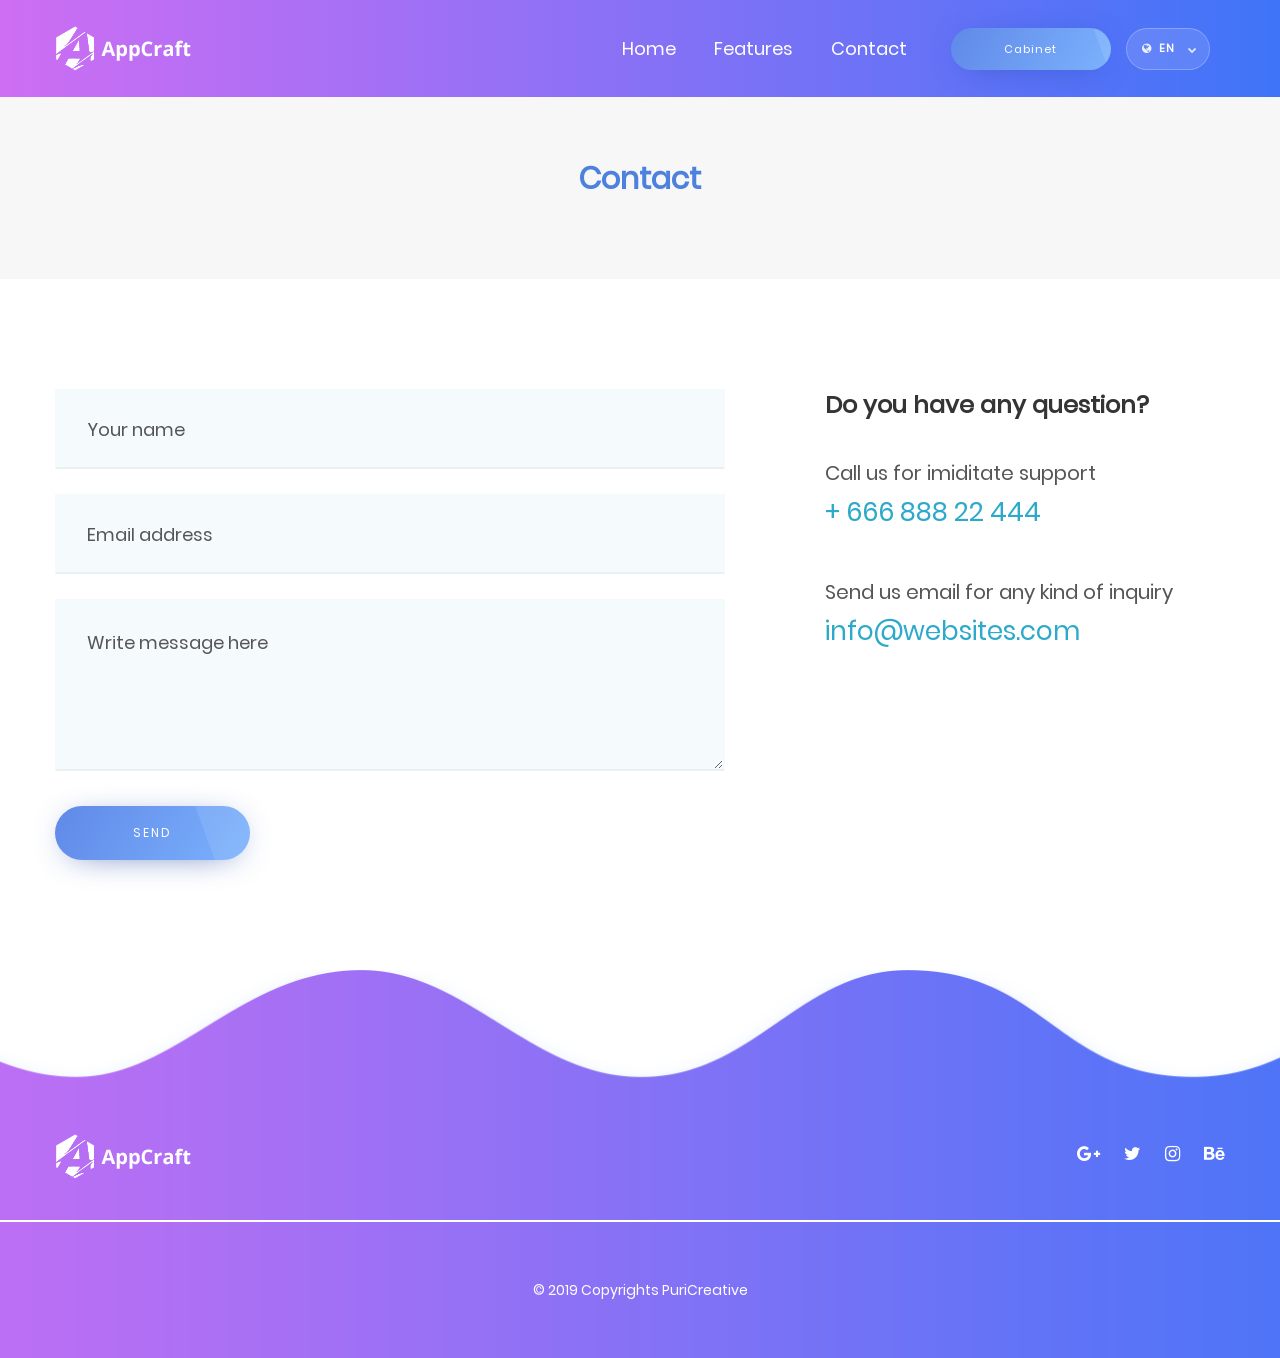
==== Contact.html @ c46b18a0 "." ====
<!DOCTYPE html>
<html lang="en">
  <head>
    <!-- Uniocde -->
    <meta charset="utf-8" />
    <!--[if IE]>
      <meta http-equiv="X-UA Compatible" content="IE=edge" />
    <![endif]-->
    <!-- First Mobile Meta -->
    <meta name="viewport" content="width=device-width, initial-scale=1.0" />
    <!-- Pgae Description -->
    <meta name="description" content="Appcraft portfolio Template" />
    <!-- Page Kewords -->
    <meta name="keywords" content="Appcraft" />
    <!-- Site Author -->
    <meta name="author" content="Appcraft" />
    <!-- Title -->
    <title>Contact | Appcraft</title>
    <!-- Favicon -->
    <link rel="shortcut icon" href="assets/images/favicon.png" />
    <!-- Bootstrap 4 -->
    <link
      rel="stylesheet"
      href="assets/css/bootstrap.min.css"
      type="text/css"
    />
    <!-- Swiper Slider -->
    <link rel="stylesheet" href="assets/css/swiper.min.css" type="text/css" />
    <!-- Fonts -->
    <link
      rel="stylesheet"
      href="assets/fonts/fontawesome/font-awesome.min.css"
    />

    <link rel="preconnect" href="https://fonts.googleapis.com" />
    <link rel="preconnect" href="https://fonts.gstatic.com" crossorigin />
    <link
      href="https://fonts.googleapis.com/css2?family=Noto+Sans+Georgian:wght@100;200;300;400;500;600;700;800;900&display=swap"
      rel="stylesheet"
    />

    <!-- OWL Carousel -->
    <link
      rel="stylesheet"
      href="assets/css/owl.carousel.min.css"
      type="text/css"
    />
    <link
      rel="stylesheet"
      href="assets/css/owl.theme.default.min.css"
      type="text/css"
    />
    <!-- CSS Animate -->
    <link rel="stylesheet" href="assets/css/animate.min.css" type="text/css" />
    <!-- Style -->
    <link rel="stylesheet" href="assets/css/style.css" type="text/css" />
  </head>
  <body>
    <!-- Section Preloader -->
    <div id="section-preloader">
      <div class="boxes">
        <div class="box">
          <div></div>
          <div></div>
          <div></div>
          <div></div>
        </div>
        <div class="box">
          <div></div>
          <div></div>
          <div></div>
          <div></div>
        </div>
        <div class="box">
          <div></div>
          <div></div>
          <div></div>
          <div></div>
        </div>
        <div class="box">
          <div></div>
          <div></div>
          <div></div>
          <div></div>
        </div>
      </div>
      <p>LOADING . . .</p>
    </div>
    <!-- /.Section Preloader -->
    <!-- Section Navbar -->
    <nav class="navbar-1 navigationscheme navbar navbar-expand-lg">
      <div class="container navbar-container">
        <a class="navbar-brand" href="index.html"
          ><img src="assets/images/logo.png" alt="Appcraft"
        /></a>
        <div class="collapse navbar-collapse" id="navbarSupportedContent">
          <ul class="navbar-nav ml-auto">
            <li class="nav-item">
              <a
                href="index.html"
                class="nav-link scroll-down"
                data-translate="home"
                >Home</a
              >
            </li>
            <li class="nav-item">
              <a
                href="#section-features1"
                class="nav-link scroll-down"
                data-translate="features"
                >Features</a
              >
            </li>
            <li class="nav-item">
              <a href="Contact.html" class="nav-link" data-translate="contact"
                >Contact</a
              >
            </li>
          </ul>
        </div>

        <a
          href="#"
          class="btn-1 shadow1 style3 bgscheme"
          data-translate="cabinet"
          >Cabinet</a
        >
        <div class="language-switcher">
          <div class="lang-selector">
            <button
              class="lang-toggle"
              type="button"
              id="languageSelector"
              aria-haspopup="true"
              aria-expanded="false"
            >
              <i class="fa fa-globe"></i> <span class="current-lang">EN</span>
              <i class="fa fa-chevron-down lang-arrow"></i>
            </button>
            <div class="lang-menu" aria-labelledby="languageSelector">
              <a class="lang-option" href="#" data-lang="en">EN</a>
              <a class="lang-option" href="#" data-lang="ge">GE</a>
            </div>
          </div>
        </div>
        <button
          type="button"
          id="sidebarCollapse"
          class="navbar-toggler active"
          data-toggle="collapse"
          data-target="#navbarSupportedContent"
          aria-controls="navbarSupportedContent"
          aria-expanded="true"
          aria-label="Toggle navigation"
        >
          <i class="fa fa-bars menu-icon"></i>
          <i class="fa fa-times close-icon"></i>
        </button>
      </div>
      <!-- container -->
    </nav>
    <!-- /.Section Navbar -->
    <!-- Section Subheader 1 -->
    <div id="section-subheader1">
      <div class="container">
        <div class="row">
          <div class="col-12">
            <h3 class="clscheme" data-translate="contact">Contact</h3>
          </div>
        </div>
      </div>
    </div>
    <!-- /.Section Subheader 1 -->
    <!-- Section Contact 1 -->
    <div id="section-contact1">
      <div class="container">
        <div class="row">
          <div
            class="left ez-animate col-12 col-md-7"
            data-animation="fadeInLeft"
          >
            <form action="#">
              <div class="row">
                <div class="form-group col-sm-12 col-md-12 col-lg-12">
                  <input
                    type="text"
                    class="form-control"
                    name="name"
                    placeholder="Your name"
                    data-translate-placeholder="your_name"
                    required=""
                  />
                </div>
                <div class="form-group col-sm-12 col-md-12 col-lg-12">
                  <input
                    type="email"
                    class="form-control"
                    name="email"
                    placeholder="Email address"
                    data-translate-placeholder="email_address"
                    required=""
                  />
                </div>
                <div class="form-group col-12">
                  <textarea
                    class="form-control"
                    name="message"
                    placeholder="Write message here"
                    data-translate-placeholder="write_message"
                    required=""
                  ></textarea>
                </div>
              </div>
              <div class="row">
                <div class="form-group col-md-12">
                  <button
                    type="submit"
                    class="shadow1 style3 bgscheme"
                    data-translate="send"
                  >
                    SEND
                  </button>
                </div>
              </div>
            </form>
          </div>
          <div
            class="right ez-animate col-12 col-md-5"
            data-animation="fadeInRight"
          >
            <h3 data-translate="have_question">Do you have any question?</h3>
            <ul>
              <li data-translate="call_us">Call us for imiditate support</li>
              <li><a href="tel:666-888-22-444">+ 666 888 22 444</a></li>
            </ul>
            <ul>
              <li data-translate="send_email">
                Send us email for any kind of inquiry
              </li>
              <li><a href="mailto:info@websites.com">info@websites.com</a></li>
            </ul>
          </div>
        </div>
      </div>
    </div>
    <!-- /.Section Contact 1 -->
    <!-- Section Footer -->
    <div id="section-footer">
      <div class="container">
        <div class="footer-widget">
          <div class="row">
            <div class="left col-md-6">
              <a href="index.html"
                ><img src="assets/images/logo.png" alt="Appcraft"
              /></a>
            </div>
            <div class="right col-md-6">
              <div class="social-links">
                <a href="#"><i class="fa fa-google-plus fa-lg"></i></a>
                <a href="#"><i class="fa fa-twitter fa-lg"></i></a>
                <a href="#"><i class="fa fa-instagram fa-lg"></i></a>
                <a href="#"><i class="fa fa-behance fa-lg"></i></a>
              </div>
            </div>
          </div>
        </div>
      </div>
      <div class="footer-copyright container-fluid">
        <div class="col-12">
          <p>
            © 2019 Copyrights
            <a href="https://themeforest.net/user/puricreative/portfolio"
              >PuriCreative</a
            >
          </p>
        </div>
      </div>
    </div>
    <!-- /.Section Footer -->

    <!-- Javascript Files -->
    <script src="assets/js/jquery.min.js"></script>
    <!-- Bootstrap -->
    <script src="assets/js/bootstrap.min.js"></script>
    <!-- Swiper Slider -->
    <script src="assets/js/swiper.min.js"></script>
    <!-- OWL Carousel -->
    <script src="assets/js/owl.carousel.min.js"></script>
    <!-- Waypoint -->
    <script src="assets/js/jquery.waypoints.min.js"></script>
    <!-- Easy Waypoint -->
    <script src="assets/js/easy-waypoint-animate.js"></script>
    <!-- Messages / Translations -->
    <script src="assets/js/messages/messages.js"></script>
    <!-- Scripts -->
    <script src="assets/js/scripts.js"></script>
    <!-- Carousel Features 1 -->
    <script src="assets/js/carousel-features1.js"></script>
    <!-- Carousel App Screen 1 -->
    <script src="assets/js/carousel-appscreen1.js"></script>
    <!-- Carousel Testimonial 1 -->
    <script src="assets/js/carousel-testimonial1.js"></script>
  </body>
</html>
---- assets/css/style.css ----
/* ==============================================================

Theme Name	: Appcraft HTML
Theme URI	: Minimal Themes
Author		: Minimal Themes
Author URI	: https://themeforest.net/user/minimalthemes
Description	: Responsive Portfolio Template
Version		: 1.0.0

=================================================================
*                     ~TABLE OF CONTENTS~                       *
=================================================================
01. FONTS INSTALLER
    1.1 Poppins
    1.2 Open Sans

02. GENERAL
	2.1 Social Links
	2.3 Buttons
		2.3.1 Button 1
		2.3.2 Button 2
		
	2.4 Margin & Padding & Space & Shadow
	2.5 Titles
		2.5.1 Title1
		
	2.6 Backgrounds
		2.6.1 Background 1
	2.7 Section Preloader

03. SECTION HEADER
	3.1 Navigation 1
	3.2 Sticky Menu
	3.3 Burger Menu
	3.4 Section Subheader 1

04. SECTION CONTENTS
	4.1 SECTION SLIDER
		4.1.1 Slider 1
		4.1.2 Slider 1
	4.2 SECTION CLIENTS 1
	4.3 SECTION FEATURES 1 
	4.4 SECTION FEATURES 2
	4.5 SECTION APP SCREEN 1
	4.6 SECTION PRICING 1
	4.7 SECTION TESTIMONIAL 1
	4.8 SECTION SUBSCRIBE 1
	4.9 SECTION DOWNLOAD 1
	4.10 SECTION FEATURES 3
	4.11 SECTION BLOG LIST 1
	4.12 SECTION CONTACT 1
	4.13 SECTION BLOG DETAIL 1

05. SECTION FOOTER

06. RESPONSIVE

07. COLOR SCHEME
	

*/
/*============================
 *    01. FONTS INSTALLER    *
 *===========================*/
/**
 * 1.1 Poppins
 */
@font-face {
  font-family: "Poppins-Regular";
  src: url("../fonts/poppins/Poppins-Regular.eot");
  src: url("../fonts/poppins/Poppins-Regular.eot?#iefix")
      format("embedded-opentype"),
    url("../fonts/poppins/Poppins-Regular.woff2") format("woff2"),
    url("../fonts/poppins/Poppins-Regular.woff") format("woff"),
    url("../fonts/poppins/Poppins-Regular.ttf") format("truetype"),
    url("../fonts/poppins/Poppins-Regular.svg#Poppins-Regular") format("svg");
  font-weight: normal;
  font-style: normal;
}

@font-face {
  font-family: "Poppins-Medium";
  src: url("../fonts/poppins/Poppins-Medium.eot");
  src: url("../fonts/poppins/Poppins-Medium.eot?#iefix")
      format("embedded-opentype"),
    url("../fonts/poppins/Poppins-Medium.woff2") format("woff2"),
    url("../fonts/poppins/Poppins-Medium.woff") format("woff"),
    url("../fonts/poppins/Poppins-Medium.ttf") format("truetype"),
    url("../fonts/poppins/Poppins-Medium.svg#Poppins-Medium") format("svg");
  font-weight: 500;
  font-style: normal;
}
/**
 * 1.2 Open Sans
 */
@font-face {
  font-family: "OpenSans-Regular";
  src: url("../fonts/opensans/OpenSans-Regular.eot");
  src: url("../fonts/opensans/OpenSans-Regular.eot?#iefix")
      format("embedded-opentype"),
    url("../fonts/opensans/OpenSans-Regular.woff2") format("woff2"),
    url("../fonts/opensans/OpenSans-Regular.woff") format("woff"),
    url("../fonts/opensans/OpenSans-Regular.ttf") format("truetype"),
    url("../fonts/opensans/OpenSans-Regular.svg#OpenSans-Regular") format("svg");
  font-weight: normal;
  font-style: normal;
}
@font-face {
  font-family: "OpenSans-Bold";
  src: url("../fonts/opensans/OpenSans-Bold.eot");
  src: url("../fonts/opensans/OpenSans-Bold.eot?#iefix")
      format("embedded-opentype"),
    url("../fonts/opensans/OpenSans-Bold.woff2") format("woff2"),
    url("../fonts/opensans/OpenSans-Bold.woff") format("woff"),
    url("../fonts/opensans/OpenSans-Bold.ttf") format("truetype"),
    url("../fonts/opensans/OpenSans-Bold.svg#OpenSans-Bold") format("svg");
  font-weight: bold;
  font-style: normal;
}

/*============================
 *        02. GENERAL        *
 *===========================*/
html,
body {
  font-family: "Noto Sans Georgian", "Poppins-Regular", sans-serif;
  height: 100%;
}
body {
  background: #ffffff;
  font-family: "Poppins-Regular", sans-serif;
}

p {
  font-size: 18px;
  font-weight: 300;
  line-height: 26px;
  color: #878787;
}

a,
a:hover,
a:focus {
  color: inherit;
  text-decoration: none;
  outline: 0;
  -webkit-transition: all 0.2s ease-in-out;
  transition: all 0.2s ease-in-out;
}
button,
button:hover,
button:focus {
  text-decoration: none;
  outline: 0;
  -webkit-transition: all 0.2s ease-in-out;
  transition: all 0.2s ease-in-out;
}
input,
textarea,
form-control,
input:hover,
textarea:hover,
form-control:hover,
input:focus,
textarea:focus,
form-control:focus {
  outline: 0 !important;
  border: none !important;
  box-shadow: none !important;
  -webkit-box-shadow: none !important;
  -moz-box-shadow: none !important;
  -moz-transition: none !important;
  -webkit-transition: none !important;
}
h1,
h2,
h3,
h4,
h5,
h6 {
  margin-bottom: 0;
  font-family: inherit;
  font-weight: normal;
  line-height: 1.3;
  color: inherit;
}
.lh0 {
  line-height: 0;
}
.container-fluid {
  padding: 0;
}
[class^="flaticon-"]:before,
[class*=" flaticon-"]:before,
[class^="flaticon-"]:after,
[class*=" flaticon-"]:after {
  margin: 0;
}
.f-none {
  display: none !important;
}
#main-content {
  height: 100%;
  width: calc(100% - 43.3%);
  min-height: 100vh;
  transition: all 0.4s;
  top: 0;
  left: 0;
}
.main-wrapper {
  height: 100%;
}
#main-content.active {
  width: 100%;
}
.c-yellow {
  color: #d0bb79 !important;
}
.mw-100 {
  max-width: 100% !important;
}
.fl {
  float: left;
}
.fr {
  float: right;
}
/**
 * 2.1 Social Links
 */
.social-links a {
  text-align: center;
  display: inline-block;
  margin-left: 20px; /*space between*/
  -webkit-transition: all 0.2s ease-in-out;
  transition: all 0.2s ease-in-out;
}
.social-links a i {
  font-size: 18px;
  line-height: 43px;
  color: #ffffff;
  -webkit-transition: all 0.2s ease-in-out;
  transition: all 0.2s ease-in-out;
}
.social-links a:hover {
  text-decoration: none;
  box-shadow: none;
  -webkit-transition: all 0.2s ease-in-out;
  transition: all 0.2s ease-in-out;
}
.social-links a:hover i {
  color: #343434;
  transition: all 0.2s ease-in-out;
}

.socials-header {
  margin-bottom: 50px;
}

/**
 * 2.3 Buttons
 */
/* 2.3.1 Button 1 */
.btn-1,
.btn-1:focus {
  font-size: 12px;
  color: #ffffff;
  border-radius: 30px;
  width: 100%;
  max-width: 202px;
  height: 52px;
  text-align: center;
  line-height: 52px;
  letter-spacing: 1.5px;
  display: inline-block;
  /**/
  position: relative;
  overflow: hidden;
}
.btn-1:hover {
  color: #ffffff;
  /*opacity: 0.9;*/
}

.btn-1.style3:after {
  content: "";
  width: 100%;
  height: 100%;
  background: rgba(255, 255, 255, 0.1);
  position: absolute;
  top: 0;
  z-index: 9;
  right: -150px;
  display: inline-block;
  transform: skew(20deg, 0deg);
  -webkit-transition: all 0.2s ease-in-out;
  transition: all 0.2s ease-in-out;
}
.btn-1.style3:hover:after {
  right: -110px;
  -webkit-transition: all 0.2s ease-in-out;
  transition: all 0.2s ease-in-out;
}

/* 2.3.2 Button 2 */
.btn-2,
.btn-2:focus {
  font-size: 12px;
  color: #ffffff;
  border-radius: 40px;
  width: 100%;
  max-width: 210px;
  height: 65px;
  text-align: center;
  line-height: 65px;
  letter-spacing: 1.5px;
  display: inline-block;
  position: relative;
  overflow: hidden;
}
.btn-2:hover {
  color: #ffffff;
  /*opacity: 0.9;*/
}

.btn-2.style3:after {
  content: "";
  width: 100%;
  height: 100%;
  background: rgba(255, 255, 255, 0.1);
  position: absolute;
  top: 0;
  z-index: 9;
  right: -150px;
  display: inline-block;
  transform: skew(20deg, 0deg);
  -webkit-transition: all 0.2s ease-in-out;
  transition: all 0.2s ease-in-out;
}
.btn-2.style3:hover:after {
  right: -110px;
  -webkit-transition: all 0.2s ease-in-out;
  transition: all 0.2s ease-in-out;
}

/**
 * 2.4 Margin & Padding & Space & Shadows
 */
.m-bot0 {
  margin-bottom: 0 !important;
}
.m-bot80 {
  margin-bottom: 80px;
}
.m-bot43 {
  margin-bottom: 43px !important;
}
.m-bot-15 {
  margin-bottom: -15px !important;
}
.m-top-15 {
  margin-top: -15px !important;
}
.m-top-25 {
  margin-top: -25px !important;
}

.p-bot20 {
  padding-bottom: 20px !important;
}
.p-bot89 {
  padding-bottom: 89px !important;
}
.cmz-top65 {
  padding-top: 65px !important;
}
.cmz-top80 {
  padding-top: 85px !important;
}
.cmz-top85 {
  padding-top: 85px !important;
}

.shadow1 {
  box-shadow: 0 5px 35px -16px #11399c;
}

/**
 * 2.5 Titles
 */
/* 2.5.1 Title1 */
.title1 {
  text-align: center;
  margin-bottom: 40px;
}
.title1 h6 {
  font-size: 14px;
  letter-spacing: 2px;
  text-transform: uppercase;
  margin-bottom: 5px;
}
.title1 h2 {
  font-size: 36px;
  color: #343434;
  line-height: 43px;
  margin-bottom: 20px;
}
/**
 * 2.6 Backgrounds
 */
/* 2.6.1 Background 1 */
.background1 {
  background: #f5fafc !important;
}

/**
 * 2.7 Section Preloader
 */
#section-preloader {
  position: fixed;
  width: 100%;
  height: 100%;
  display: -webkit-box;
  display: -ms-flexbox;
  display: flex;
  -webkit-box-pack: center;
  -ms-flex-pack: center;
  justify-content: center;
  -webkit-box-align: center;
  -ms-flex-align: center;
  align-items: center;
  background: #ffffff;
  z-index: 99999999;
}
/** Animation **/
#section-preloader .boxes {
  --size: 32px;
  --duration: 800ms;
  height: calc(var(--size) * 2);
  width: calc(var(--size) * 3);
  position: relative;
  -webkit-transform-style: preserve-3d;
  transform-style: preserve-3d;
  -webkit-transform-origin: 50% 50%;
  transform-origin: 50% 50%;
  margin-top: calc(var(--size) * 1.5 * -1);
  -webkit-transform: rotateX(60deg) rotateZ(45deg) rotateY(0deg) translateZ(0px);
  transform: rotateX(60deg) rotateZ(45deg) rotateY(0deg) translateZ(0px);
}
#section-preloader .boxes .box {
  width: var(--size);
  height: var(--size);
  top: 0;
  left: 0;
  position: absolute;
  -webkit-transform-style: preserve-3d;
  transform-style: preserve-3d;
}
#section-preloader .boxes .box:nth-child(1) {
  -webkit-transform: translate(100%, 0);
  transform: translate(100%, 0);
  -webkit-animation: box1 var(--duration) linear infinite;
  animation: box1 var(--duration) linear infinite;
}
#section-preloader .boxes .box:nth-child(2) {
  -webkit-transform: translate(0, 100%);
  transform: translate(0, 100%);
  -webkit-animation: box2 var(--duration) linear infinite;
  animation: box2 var(--duration) linear infinite;
}
#section-preloader .boxes .box:nth-child(3) {
  -webkit-transform: translate(100%, 100%);
  transform: translate(100%, 100%);
  -webkit-animation: box3 var(--duration) linear infinite;
  animation: box3 var(--duration) linear infinite;
}
#section-preloader .boxes .box:nth-child(4) {
  -webkit-transform: translate(200%, 0);
  transform: translate(200%, 0);
  -webkit-animation: box4 var(--duration) linear infinite;
  animation: box4 var(--duration) linear infinite;
}
#section-preloader .boxes .box > div {
  --background: #5c8df6;
  --top: auto;
  --right: auto;
  --bottom: auto;
  --left: auto;
  --translateZ: calc(var(--size) / 2);
  --rotateY: 0deg;
  --rotateX: 0deg;
  position: absolute;
  width: 100%;
  height: 100%;
  background: var(--background);
  top: var(--top);
  right: var(--right);
  bottom: var(--bottom);
  left: var(--left);
  -webkit-transform: rotateY(var(--rotateY)) rotateX(var(--rotateX))
    translateZ(var(--translateZ));
  transform: rotateY(var(--rotateY)) rotateX(var(--rotateX))
    translateZ(var(--translateZ));
}
#section-preloader .boxes .box > div:nth-child(1) {
  --top: 0;
  --left: 0;
}
#section-preloader .boxes .box > div:nth-child(2) {
  --background: #145af2;
  --right: 0;
  --rotateY: 90deg;
}
#section-preloader .boxes .box > div:nth-child(3) {
  --background: #447cf5;
  --rotateX: -90deg;
}
#section-preloader .boxes .box > div:nth-child(4) {
  --background: #dbe3f4;
  --top: 0;
  --left: 0;
  --translateZ: calc(var(--size) * 3 * -1);
}

@-webkit-keyframes box1 {
  0%,
  50% {
    -webkit-transform: translate(100%, 0);
    transform: translate(100%, 0);
  }
  100% {
    -webkit-transform: translate(200%, 0);
    transform: translate(200%, 0);
  }
}

@keyframes box1 {
  0%,
  50% {
    -webkit-transform: translate(100%, 0);
    transform: translate(100%, 0);
  }
  100% {
    -webkit-transform: translate(200%, 0);
    transform: translate(200%, 0);
  }
}
@-webkit-keyframes box2 {
  0% {
    -webkit-transform: translate(0, 100%);
    transform: translate(0, 100%);
  }
  50% {
    -webkit-transform: translate(0, 0);
    transform: translate(0, 0);
  }
  100% {
    -webkit-transform: translate(100%, 0);
    transform: translate(100%, 0);
  }
}
@keyframes box2 {
  0% {
    -webkit-transform: translate(0, 100%);
    transform: translate(0, 100%);
  }
  50% {
    -webkit-transform: translate(0, 0);
    transform: translate(0, 0);
  }
  100% {
    -webkit-transform: translate(100%, 0);
    transform: translate(100%, 0);
  }
}
@-webkit-keyframes box3 {
  0%,
  50% {
    -webkit-transform: translate(100%, 100%);
    transform: translate(100%, 100%);
  }
  100% {
    -webkit-transform: translate(0, 100%);
    transform: translate(0, 100%);
  }
}
@keyframes box3 {
  0%,
  50% {
    -webkit-transform: translate(100%, 100%);
    transform: translate(100%, 100%);
  }
  100% {
    -webkit-transform: translate(0, 100%);
    transform: translate(0, 100%);
  }
}
@-webkit-keyframes box4 {
  0% {
    -webkit-transform: translate(200%, 0);
    transform: translate(200%, 0);
  }
  50% {
    -webkit-transform: translate(200%, 100%);
    transform: translate(200%, 100%);
  }
  100% {
    -webkit-transform: translate(100%, 100%);
    transform: translate(100%, 100%);
  }
}
@keyframes box4 {
  0% {
    -webkit-transform: translate(200%, 0);
    transform: translate(200%, 0);
  }
  50% {
    -webkit-transform: translate(200%, 100%);
    transform: translate(200%, 100%);
  }
  100% {
    -webkit-transform: translate(100%, 100%);
    transform: translate(100%, 100%);
  }
}
#section-preloader p {
  margin-left: 25px;
  color: #a4bdf2;
}

/*=============================
 *     03. SECTION HEADER     *
 *============================*/

/**
 * 3.1 Navigation
 */
.navbar-1 {
  background-color: transparent;
  z-index: 9;
  position: absolute;
  width: 100%;
  padding: 0;
}

.navbar-1 .dropdown-menu.active {
  display: block;
}
.navbar-1 .dropdown-menu.active.show {
  display: none;
}

.navbar-1 .navbar-toggler:focus {
  outline: 0;
  -webkit-box-shadow: none;
  -moz-box-shadow: none;
  -ms-box-shadow: none;
  -o-box-shadow: none;
  box-shadow: none;
}
.navbar-1 .offcanvas-navbar .nav-item .nav-link {
  padding: 13px 15px !important;
}
.navbar-1 .offcanvas-navbar .cart-quantity {
  position: absolute;
  top: 3px;
  right: 0;
  font-size: 13px;
}
.navbar-1 .offcanvas-navbar .dropdown-menu {
  left: auto;
  right: 0;
  width: 230px;
  padding: 0;
}
.navbar-1 .offcanvas-navbar .dropdown-menu li {
  border-bottom: 1px solid #dddddd;
  padding: 14px;
}
.navbar-1 .offcanvas-navbar .cart-image {
  width: 60px;
  float: left;
  margin-right: 10px;
}
.navbar-1 .offcanvas-navbar .cart-content {
  float: left;
  width: calc(100% - 70px);
}
.navbar-1 .offcanvas-navbar .cart-content h6 {
  margin-bottom: 0;
}
.navbar-1 .offcanvas-navbar .dropdown-toggle::after {
  display: none;
}
.navbar-1 .price {
  font-weight: bold;
  font-size: 18px;
  color: #7aa93c;
}
.navbar-1 .product-dropdown-list li a {
  display: block;
  padding: 10px 0;
  border-bottom: 1px dotted #dddddd;
}
.navbar-1 .product-dropdown-list li:last-child a {
  border-bottom: none;
  padding-bottom: 0;
}
.navbar-1 .dropdown-item {
  padding: 10px;
  border-bottom: none;
}
.navbar-1 .dropdown-item:focus,
.navbar-1 .dropdown-item:hover {
  background: #ffffff;
  color: #3e74f8;
}
.navbar-1 .carousel-control-next,
.navbar-1 .carousel-control-prev {
  opacity: 1;
  color: #ffffff;
}
.navbar-1 .carousel-control-next:hover,
.navbar-1 .carousel-control-prev:hover {
  background-color: transparent !important;
}
.navbar-1 .carousel {
  padding-bottom: 10px;
}
.navbar-1 .dropdown-heading {
  padding-top: 10px;
}
.navbar-1 .navbar-brand {
  color: #265196;
  font-size: 24px;
  font-weight: bold;
}
.navbar-1 .product-dropdown-menu .product-heading {
  color: #265196;
  font-size: 20px;
  font-weight: 600;
}

.navbar-1 .product-dropdown-menu ul li {
  border-bottom: 1px solid #dddddd;
}

.navbar-1 .product-dropdown-menu ul li:last-child {
  border-bottom: none;
}

.navbar-1 .product-dropdown-menu ul li a {
  padding: 10px;
  display: block;
}

.navbar-1 .product-dropdown-menu ul li a:hover {
  color: #3e74f8;
}

.navbar-1 .navbar-nav .nav-item .nav-link {
  color: #ffffff;
  padding: 35px 19px;
  font-size: 18px;
  position: relative;
  display: inline-block;
}
.navbar-1 .navbar-nav .nav-item .nav-link:before {
  content: "";
  width: 0;
  height: 3px;
  background: #ffffff;
  position: absolute;
  bottom: 22px;
  margin: 0 auto;
  left: 0;
  right: 0;
  -webkit-transition: all 0.2s linear;
  -o-transition: all 0.2s linear;
  transition: all 0.2s linear;
}

.navbar-1 .navbar-nav .nav-item .dropdown-toggle.nav-link:before,
.navbar-1 .navbar-nav .nav-item .dropdown-toggle.nav-link {
  background: transparent;
}
.navbar-1 .dropdown-item:focus,
.navbar-1 .dropdown-item:hover {
  border-radius: 0;
}
.navbar-1 .navbar-nav .nav-item .nav-link:hover:before {
  width: 60%;
}
/* Hover Animation */
a.animated-button:link,
a.animated-button:visited {
  position: relative;
  display: block;
  overflow: hidden;
  -webkit-transition: all 1s ease;
  -moz-transition: all 1s ease;
  -o-transition: all 1s ease;
  transition: all 1s ease;
}
a.animated-button:link:after,
a.animated-button:visited:after {
  content: "";
  position: absolute;
  height: 0%;
  left: 50%;
  top: 50%;
  width: 150%;
  z-index: -1;
  -webkit-transition: all 0.75s ease;
  -moz-transition: all 0.75s ease;
  -o-transition: all 0.75s ease;
  transition: all 0.75s ease;
}
a.animated-button:link:hover,
a.animated-button:visited:hover {
  color: #000000;
}
a.animated-button:link:hover:after,
a.animated-button:visited:hover:after {
  height: 450%;
}
a.animated-button:link,
a.animated-button:visited {
  position: relative;
  display: block;
  overflow: hidden;
  -webkit-transition: all 1s ease;
  -moz-transition: all 1s ease;
  -o-transition: all 1s ease;
  transition: all 1s ease;
}
/* Style 1 */
a.animated-button.style1:after {
  background: #ffffff;
  -moz-transform: translateX(-50%) translateY(-50%) rotate(-25deg);
  -ms-transform: translateX(-50%) translateY(-50%) rotate(-25deg);
  -webkit-transform: translateX(-50%) translateY(-50%) rotate(-25deg);
  transform: translateX(-50%) translateY(-50%) rotate(-25deg);
}
/* Style 2 */
a.animated-button.style2 {
  border: 2px solid #aea8d3;
  color: #fff;
}
a.animated-button.style2:after {
  border: 3px solid #aea8d3;
  opacity: 0;
  -moz-transform: translateX(-50%) translateY(-50%) rotate(-25deg);
  -ms-transform: translateX(-50%) translateY(-50%) rotate(-25deg);
  -webkit-transform: translateX(-50%) translateY(-50%) rotate(-25deg);
  transform: translateX(-50%) translateY(-50%) rotate(-25deg);
}
a.animated-button.style2:hover:after {
  height: 400% !important;
  opacity: 1;
  color: #fff;
}
/* /.Hover Animation */
.navbar-1 .dropdown-menu {
  border: none;
  background-color: #ffffff !important;
  font-size: 14px;
}

.navbar-1 .dropdown-menu .nav-item .nav-link {
  color: #1c1c1c;
  padding: 6px 0;
}

.navbar-1 .btn-1 {
  margin-left: 25px;
  max-width: 160px;
  height: 42px;
  line-height: 42px;
  font-size: 11px;
  letter-spacing: 1px;
}

/* Language Switcher - Redesigned */
.navbar-1 .language-switcher {
  margin-left: 15px;
  margin-right: 15px;
  position: relative;
  display: inline-block;
}

.navbar-1 .language-switcher .lang-selector {
  position: relative;
  display: inline-block;
}

.navbar-1 .language-switcher .lang-toggle {
  background: rgba(255, 255, 255, 0.12);
  border: 1.5px solid rgba(255, 255, 255, 0.25);
  border-radius: 30px;
  color: #ffffff;
  font-family: "Poppins-Regular", sans-serif;
  font-size: 11px;
  font-weight: 500;
  height: 42px;
  padding: 0 35px 0 15px;
  cursor: pointer;
  display: flex;
  align-items: center;
  justify-content: center;
  gap: 8px;
  min-width: 70px;
  position: relative;
  transition: all 0.25s ease;
  -webkit-appearance: none;
  -moz-appearance: none;
  appearance: none;
  outline: none;
  letter-spacing: 0.5px;
}

.navbar-1 .language-switcher .lang-toggle:hover {
  background: rgba(255, 255, 255, 0.18);
  border-color: rgba(255, 255, 255, 0.35);
}

.navbar-1 .language-switcher .lang-toggle:focus {
  outline: none;
  box-shadow: 0 0 0 3px rgba(255, 255, 255, 0.15);
}

.navbar-1 .language-switcher .lang-toggle[aria-expanded="true"] {
  background: rgba(255, 255, 255, 0.2);
  border-color: rgba(255, 255, 255, 0.4);
}

.navbar-1 .language-switcher .lang-toggle .fa-globe {
  font-size: 11px;
  opacity: 0.9;
}

.navbar-1 .language-switcher .lang-toggle .current-lang {
  font-weight: 600;
  letter-spacing: 0.5px;
}

.navbar-1 .language-switcher .lang-toggle .lang-arrow {
  position: absolute;
  right: 12px;
  top: 50%;
  transform: translateY(-50%);
  font-size: 9px;
  transition: transform 0.3s ease;
  opacity: 0.8;
}

.navbar-1 .language-switcher .lang-toggle[aria-expanded="true"] .lang-arrow {
  transform: translateY(-50%) rotate(180deg);
}

/* Language menu - styled like modern select options */
.navbar-1 .language-switcher .lang-menu {
  position: absolute;
  top: calc(100% + 6px);
  left: 0;
  right: 0;
  min-width: 100%;
  width: 100%;
  background: #ffffff;
  border: 1.5px solid #e8e8e8;
  border-radius: 6px;
  box-shadow: 0 6px 20px rgba(0, 0, 0, 0.12);
  margin-top: 0;
  z-index: 1000;
  display: none;
  overflow: hidden;
  animation: fadeInDown 0.2s ease;
}

@keyframes fadeInDown {
  from {
    opacity: 0;
    transform: translateY(-10px);
  }
  to {
    opacity: 1;
    transform: translateY(0);
  }
}

.navbar-1 .language-switcher .lang-menu.show {
  display: block;
}

/* Language options */
.navbar-1 .language-switcher .lang-option {
  display: block;
  padding: 10px 14px;
  font-family: "Poppins-Regular", sans-serif;
  font-size: 13px;
  font-weight: 500;
  color: #2c3e50;
  text-decoration: none;
  transition: all 0.2s ease;
  cursor: pointer;
  white-space: nowrap;
  letter-spacing: 0.3px;
  text-align: center;
}

.navbar-1 .language-switcher .lang-option:hover,
.navbar-1 .language-switcher .lang-option:focus {
  background-color: #f8f9fa;
  color: #3e74f8;
}

.navbar-1 .language-switcher .lang-option.active {
  background-color: #3e74f8;
  color: #ffffff;
  font-weight: 600;
}

.navbar-1 .language-switcher .lang-option.active:hover {
  background-color: #2d5dd6;
}

/**
 * 3.2 Sticky Menu
 */
#section-navbar1.sticky-menu,
#section-navbar2.sticky-menu {
  background: #0d0f16;
  -webkit-transition: all 0.3s ease;
  transition: all 0.3s ease;
}
/**
 * 3.3 Burger Menu
 */
#sidebarCollapse {
  background: rgba(255, 255, 255, 0.12);
  border: 1.5px solid rgba(255, 255, 255, 0.25);
  border-radius: 50%;
  width: 42px;
  height: 42px;
  padding: 0;
  cursor: pointer;
  display: flex;
  align-items: center;
  justify-content: center;
  position: relative;
  transition: all 0.25s ease;
  outline: none;
}

#sidebarCollapse:hover {
  background: rgba(255, 255, 255, 0.18);
  border-color: rgba(255, 255, 255, 0.35);
}

#sidebarCollapse:focus {
  outline: none;
  box-shadow: 0 0 0 3px rgba(255, 255, 255, 0.15);
}

/* Icon container */
#sidebarCollapse .menu-icon,
#sidebarCollapse .close-icon {
  position: absolute;
  color: #ffffff;
  font-size: 16px;
  transition: all 0.3s cubic-bezier(0.4, 0, 0.2, 1);
  line-height: 1;
}

/* When active (menu open) - show hamburger icon */
#sidebarCollapse.active .menu-icon {
  opacity: 1;
  transform: rotate(0deg) scale(1);
}

#sidebarCollapse.active .close-icon {
  opacity: 0;
  transform: rotate(90deg) scale(0);
}

/* When not active (menu closed) - show close icon */
#sidebarCollapse:not(.active) .menu-icon {
  opacity: 0;
  transform: rotate(-90deg) scale(0);
}

#sidebarCollapse:not(.active) .close-icon {
  opacity: 1;
  transform: rotate(0deg) scale(1);
}

/* Hide mobile menu button on desktop */
@media only screen and (min-width: 992px) {
  #sidebarCollapse {
    display: none !important;
  }
}

/**
 * 3.4 Section Subheader 1
 */
#section-subheader1 {
  padding: 160px 0 70px;
  background: #f7f7f7;
  text-align: center;
}
#section-subheader1 h3 {
  font-size: 30px;
  font-weight: bold;
  margin-bottom: 10px;
}
#section-subheader1 ul,
#section-subheader1 li {
  list-style: none;
  margin: 0;
  padding: 0;
}
#section-subheader1 li {
  display: inline-block;
}
#section-subheader1 li a {
  font-size: 14px;
  color: #2da9ca;
  letter-spacing: 3px;
  margin-right: 30px;
  -webkit-transition: all 0.2s ease-in-out;
  transition: all 0.2s ease-in-out;
}
#section-subheader1 li a:hover,
#section-subheader1 li.current a:hover {
  color: #343434;
  -webkit-transition: all 0.2s ease-in-out;
  transition: all 0.2s ease-in-out;
}
#section-subheader1 li:first-child a {
  padding-left: 30px;
}
#section-subheader1 li.current a {
  color: #2da9ca;
}
#section-subheader1 li:not(:last-child) a:after {
  content: "/";
  position: absolute;
  margin-top: 3px;
  margin-left: 13px;
  font-size: 14px;
  color: #2da9ca;
}

/*============================
 *   4.1. SECTION SLIDER     *
 *===========================*/
/**
 * 4.1.1 Slider 1
 */

#section-slider1 {
  height: 100%;
  width: 100%;
}
#section-slider1 .swiper-container {
  width: 100%;
  height: 100%;
  margin-left: auto;
  margin-right: auto;
}
#section-slider1 .swiper-slide {
  /* Center slide text vertically */
  display: -webkit-box;
  display: -ms-flexbox;
  display: -webkit-flex;
  display: flex;
  -webkit-box-pack: center;
  -ms-flex-pack: center;
  -webkit-justify-content: center;
  justify-content: center;
  -webkit-box-align: center;
  -ms-flex-align: center;
  -webkit-align-items: center;
  align-items: center;
}
#section-slider1 .swiper-slide .slider-image {
  height: 100%;
  width: 100%;
  position: absolute;
}
#section-slider1 .swiper-slide .slider-image img {
  height: 100%;
  width: 100%;
  object-fit: cover;
}
#section-slider1 .swiper-slide .slider-content {
  z-index: 9;
  top: 56px;
  width: 100%;
  position: relative;
}
#section-slider1 .swiper-slide .slider-content .left h1 {
  font-size: 48px;
  color: #ffffff;
  margin-bottom: 30px;
}
#section-slider1 .swiper-slide .slider-content .left {
  height: 100%;
  transform: translateY(40%);
}
#section-slider1 .swiper-slide .slider-content .left p {
  font-size: 18px;
  color: #e9ecff;
  line-height: 35px;
  margin-bottom: 35px;
}
#section-slider1 .swiper-slide .slider-content .left ul {
  margin: 0;
  padding: 0;
}
#section-slider1 .swiper-slide .slider-content .left li {
  list-style: none;
  display: inline-block;
}
#section-slider1 .swiper-slide .slider-content .left li:nth-child(2) {
  margin-left: 15px;
}
#section-slider1 .swiper-slide .slider-content .right {
  text-align: right;
}
/**
 * 4.1.2 Slider 2
 */

#section-slider2 {
  height: 100%;
  width: 100%;
}
#section-slider2 .swiper-container {
  width: 100%;
  height: 100%;
  margin-left: auto;
  margin-right: auto;
}
#section-slider2 .swiper-slide {
  /* Center slide text vertically */
  display: -webkit-box;
  display: -ms-flexbox;
  display: -webkit-flex;
  display: flex;
  -webkit-box-pack: center;
  -ms-flex-pack: center;
  -webkit-justify-content: center;
  justify-content: center;
  -webkit-box-align: center;
  -ms-flex-align: center;
  -webkit-align-items: center;
  align-items: center;
}
#section-slider2 .swiper-slide .slider-image {
  height: 100%;
  width: 100%;
  position: absolute;
}
#section-slider2 .swiper-slide .slider-image img {
  height: 100%;
  width: 100%;
  object-fit: cover;
}
#section-slider2 .swiper-slide .slider-content {
  z-index: 9;
  top: 56px;
  width: 100%;
  position: relative;
  text-align: center;
}
#section-slider2 .swiper-slide .slider-content .content h1 {
  font-size: 48px;
  color: #ffffff;
  margin-bottom: 15px;
}
#section-slider2 .swiper-slide .slider-content .content {
  transform: translateY(-9%);
}
#section-slider2 .swiper-slide .slider-content .content p {
  font-size: 18px;
  color: #bec7fc;
  line-height: 35px;
  margin-bottom: 35px;
}
#section-slider2 .swiper-slide .slider-content .content ul {
  margin: 0;
  padding: 0;
}
#section-slider2 .swiper-slide .slider-content .content li {
  list-style: none;
  display: inline-block;
}
#section-slider2 .swiper-slide .slider-content .content li:nth-child(2) {
  margin-left: 15px;
}

/*============================
 *   4.2 SECTION CLIENTS 1   *
 *===========================*/
#section-clients1 {
  padding: 110px 0;
  text-align: center;
  background: #ffffff;
}
#section-clients1 .item img {
  -webkit-transition: all 0.2s ease-in-out;
  transition: all 0.2s ease-in-out;
}
#section-clients1 .item img:hover {
  -webkit-transition: all 0.2s ease-in-out;
  transition: all 0.2s ease-in-out;
  -webkit-filter: grayscale(100%);
  filter: grayscale(100%);
}
/*============================
 *   4.3 SECTION FEATURES 1  *
 *===========================*/
.features-wrap {
  background-image: url(../images/bg-features.jpg);
  background-position: bottom;
  background-repeat: no-repeat;
  position: relative;
}
#section-features1 {
  padding: 110px 0;
  margin-bottom: -45px;
  background-image: url(../images/bg1.jpg);
  background-position: right;
  background-repeat: no-repeat;
  position: relative;
  background-size: contain;
  overflow: hidden;
  -webkit-transition: all 0.2s ease-in-out;
  transition: all 0.2s ease-in-out;
}
#section-features1 .left {
  position: absolute;
  width: 287px;
  top: 50%;
  padding-left: 15px;
  -webkit-transform: translateY(-50%);
  transform: translateY(-50%);
}
#section-features1 .left h6 {
  font-size: 14px;
  letter-spacing: 2px;
  text-transform: uppercase;
  margin-bottom: 5px;
}
#section-features1 .left h2 {
  font-size: 36px;
  color: #343434;
  line-height: 43px;
  margin-bottom: 20px;
}
#section-features1 .left ul {
  padding: 0;
  margin: 0;
}
#section-features1 .left ul li {
  list-style: none;
  display: inline-block;
  cursor: pointer;
}
#section-features1 .left ul li:nth-child(2) {
  margin-left: 20px;
}
#section-features1 .left ul li i:before {
  font-size: 30px;
}
#section-features1 .left ul li i:hover:before {
  color: #343434;
}
#section-features1 .left ul li i:focus {
  border: none;
  outline: none;
}

#section-features1 .right {
  margin-left: 32%;
  width: 100%;
}
#section-features1 .swiper-container {
  height: 340px;
}
#section-features1 .item {
  /*max-width: 370px;*/
  padding: 25px 29px;
  background: #ffffff;
  border-radius: 20px;

  box-shadow: 10px 22px 55px -40px #bfbfbf;
}

#section-features1 .item:hover {
  cursor: auto;
}
#section-features1 .item img {
  margin-bottom: 30px;
}
#section-features1 .item h3 {
  font-size: 22px;
  color: #343067;
  margin-bottom: 20px;
}
#section-features1 .item p {
  font-size: 15px;
  color: #606877;
  line-height: 26px;
  margin-bottom: 10px;
}
/*============================
 *  4.4 SECTION FEATURES 2   *
 *===========================*/
#section-features2,
.section-features2 {
  padding: 110px 0;
}
#section-features2 .left,
.section-features2 .left {
  text-align: center;
}
#section-features2 .left .circleicon1,
.section-features2 .left .circleicon1 {
  position: absolute;
  z-index: 9999;
  top: 40px;
  right: -95px;
}
#section-features2 .left .img-container,
.section-features2 .left .img-container {
  position: relative;
  display: inline-block;
}
#section-features2 .right h6,
.section-features2 .right h6 {
  font-size: 14px;
  letter-spacing: 2px;
  text-transform: uppercase;
  margin-bottom: 5px;
}
#section-features2 .right h2,
.section-features2 .right h2 {
  font-size: 36px;
  color: #343434;
  line-height: 43px;
  margin-bottom: 15px;
}
#section-features2 .right p,
.section-features2 .right p {
  font-size: 18px;
  color: #555556;
  line-height: 37px;
  margin-bottom: 25px;
}
/*=============================
 *  4.5 SECTION APP SCREEN 1  *
 *============================*/
#section-appscreen1 {
  padding: 110px 0;
  overflow: hidden;
}
#section-appscreen1 .owl-carousel {
  overflow: hidden;
}
#section-appscreen1 .owl-carousel .owl-stage-outer {
  overflow: unset;
}
#section-appscreen1 .item {
  text-align: center;
  width: auto !important;
}
#section-appscreen1 .owl-item.center > div {
  -webkit-box-shadow: 0 0 50px -22px #64a0e8;
  box-shadow: 0 0 50px -22px #64a0e8;
  transition: all 0.15s ease-in-out;
}

#section-appscreen1 .owl-carousel .owl-item img {
  width: auto;
  margin: 0 auto;
}
#section-appscreen1 .owl-theme .owl-dots .owl-dot.active span {
  background: #628bea;
  width: 10px;
  height: 10px;
  top: 1px;
  position: relative;
}
#section-appscreen1 .owl-theme .owl-dots .owl-dot:hover span {
  background: #628bea;
}
#section-appscreen1 .owl-theme .owl-dots .owl-dot span {
  width: 8px;
  height: 8px;
  margin: 3px 3px;
  background: #d6d6d6;
  display: block;
  -webkit-backface-visibility: visible;
  transition: opacity 0.2s ease;
  border-radius: 30px;
}
#section-appscreen1 .owl-theme .owl-nav.disabled + .owl-dots {
  margin-top: 45px;
  line-height: 0;
}

/*=============================
 *    4.6 SECTION PRICING 1   *
 *============================*/
#section-pricing1 {
  padding: 110px 0;
}
#section-pricing1 ul {
  margin: 0 0 20px;
  padding: 0 15px;
}
#section-pricing1 .item .label {
  font-size: 14px;
  color: #ffffff;
  margin-left: -15px;
  margin-right: -15px;
  padding: 7px 0;
  letter-spacing: 2px;
  opacity: 0;
  transition: all 0.15s ease-in-out;
}
#section-pricing1 .item .title {
  font-size: 26px;
  color: #343434;
  padding: 50px 0 27px;
}
#section-pricing1 .item ul li {
  font-size: 16px;
  padding: 15px 0;
  list-style: none;
  color: #555556;
  max-width: 290px;
  margin: 0 auto;
}
#section-pricing1 .item ul li:nth-child(odd) {
  background: #f5fafc;
}
#section-pricing1 .item {
  text-align: center;
  transition: all 0.15s ease-in-out;
}
#section-pricing1 .item.selected,
#section-pricing1 .item:hover {
  -webkit-box-shadow: 0 0 50px -22px #bfbfbf;
  box-shadow: 0 0 50px -22px #bfbfbf;
  transition: all 0.15s ease-in-out;
}
#section-pricing1 .item.selected .label,
#section-pricing1 .item:hover .label {
  opacity: 1;
  transition: all 0.15s ease-in-out;
}

#section-pricing1 .item .price {
  font-size: 60px;
  margin-bottom: 20px;
}
#section-pricing1 .item .price .currency {
  font-size: 35px;
  position: relative;
  left: 15px;
  top: -20px;
}
#section-pricing1 .item .price .duration {
  font-size: 20px;
  position: relative;
  color: #555556;
  left: -15px;
}
#section-pricing1 .item .cta {
  margin-bottom: 40px;
}

#section-pricing1 .item .btn-1 {
  margin: 0 auto;
}
/*=============================
 *  4.7 SECTION TESTIMONIAL 1 *
 *============================*/
#section-testimonial1 {
  padding: 110px 0;
  overflow: hidden;
}
#section-testimonial1 .title1 {
  z-index: 9999;
  margin-bottom: 130px;
}
#section-testimonial1 .container.testimonial1 {
  position: relative;
}
#section-testimonial1 img.bg-testimonial {
  position: absolute;
  top: -195px;
  margin: 0 auto;
  left: 0;
  right: 0;
}
#section-testimonial1 .owl-carousel {
  overflow: hidden;
}
#section-testimonial1 .owl-carousel .owl-stage-outer {
  overflow: unset;
  padding-top: 40px;
  padding-bottom: 40px;
}
#section-testimonial1 .item {
  padding: 20px 40px;
  border-radius: 20px;
  position: relative;
  background: #ffffff;
}
#section-testimonial1 .owl-item > div h3,
#section-testimonial1 .owl-item > div h4,
#section-testimonial1 .owl-item > div ul,
#section-testimonial1 .owl-item > div p {
  cursor: pointer;
  opacity: 0.5;
}
#section-testimonial1 .owl-item > div img {
  width: 58px;
  /*transition: all 0.2s ease-in-out;*/
}
#section-testimonial1 .owl-item > div p {
  color: #1f1f1f;
}
#section-testimonial1 .owl-item.center > div img,
#section-testimonial1 .owl-item.center > div h3,
#section-testimonial1 .owl-item.center > div h4,
#section-testimonial1 .owl-item.center > div ul,
#section-testimonial1 .owl-item.center > div p {
  opacity: 1;
}
#section-testimonial1 .owl-item.center > div img {
  width: 79px;
  /*transition: all 0.2s ease-in-out;*/
}
#section-testimonial1 .owl-item.center > div p {
  color: #3f71e0;
}
#section-testimonial1 .owl-item {
  border-radius: 20px;
}
#section-testimonial1 .owl-item.active {
  -webkit-box-shadow: 0 22px 45px -20px rgba(20, 37, 76, 0.5);
  box-shadow: 0 22px 45px -20px rgba(20, 37, 76, 0.5);
}
#section-testimonial1 .item img {
  width: auto;
  border: 4px solid white;
  border-radius: 100%;
  position: relative;
  margin-top: -50px;
  margin-bottom: 10px;
  /*transition: all 0.2s ease-in-out;*/
}
#section-testimonial1 .item ul {
  margin: 0;
  padding: 0;
  position: absolute;
  right: 60px;
  top: 60px;
}
#section-testimonial1 .item ul li {
  list-style: none;
  display: inline-block;
}
#section-testimonial1 .item h3 {
  font-size: 21px;
  color: #638dea;
  margin-bottom: 5px;
}
#section-testimonial1 .item h4 {
  font-size: 17px;
  color: #3d2e87;
  margin-bottom: 15px;
}
#section-testimonial1 .item i {
  color: #638dea;
  font-size: 18px;
  margin: 0 2px;
}
#section-testimonial1 .item p {
  font-size: 17px;
  color: #3f71e0;
  line-height: 31px;
  margin-bottom: 5px;
}

#section-testimonial1 .owl-theme .owl-dots .owl-dot.active span {
  background: #628bea;
  width: 10px;
  height: 10px;
  top: 1px;
  position: relative;
}
#section-testimonial1 .owl-theme .owl-dots .owl-dot:hover span {
  background: #628bea;
}
#section-testimonial1 .owl-theme .owl-dots .owl-dot span {
  width: 8px;
  height: 8px;
  margin: 3px 3px;
  background: #d6d6d6;
  display: block;
  -webkit-backface-visibility: visible;
  transition: opacity 0.2s ease;
  border-radius: 30px;
}
#section-testimonial1 .owl-theme .owl-nav.disabled + .owl-dots {
  line-height: 0;
}

/*=============================
 *   4.8 SECTION SUBSCRIBE 1  *
 *============================*/
#section-subscribe1 {
  padding: 110px 0;
  background: #ecf2ff;
}
#section-subscribe1 .title1 {
  margin-bottom: 30px;
}
#section-subscribe1 form {
  text-align: center;
}
#section-subscribe1 form input {
  font-size: 16px;
  color: #555556;
  border-radius: 40px;
  width: 100%;
  max-width: 560px;
  padding: 22px 35px;
}
#section-subscribe1 .form ::-webkit-input-placeholder {
  font-size: 16px;
  color: #555556;
}
#section-subscribe1 .form ::-moz-placeholder {
  font-size: 16px;
  color: #555556;
}
#section-subscribe1 .form :-ms-input-placeholder {
  font-size: 16px;
  color: #555556;
}
#section-subscribe1 .form :-moz-placeholder {
  font-size: 16px;
  color: #555556;
}
#section-subscribe1 button {
  font-size: 12px;
  color: #ffffff;
  letter-spacing: 2px;
  border-radius: 50px;
  padding: 25px 15px;
  width: 100%;
  max-width: 195px;
  border: none;
  margin-left: -55px;
  cursor: pointer;
  -webkit-transition: all 0.2s ease-in-out;
  transition: all 0.2s ease-in-out;
  position: relative;
  overflow: hidden;
}
#section-subscribe1 button:hover {
  color: #ffffff;
  /*background:#ffffff;*/
  -webkit-transition: all 0.2s ease-in-out;
  transition: all 0.2s ease-in-out;
}
/* After */
#section-subscribe1 button:after {
  content: "";
  width: 100%;
  height: 100%;
  background: rgba(255, 255, 255, 0.1);
  position: absolute;
  top: 0;
  z-index: 9;
  right: -150px;
  display: inline-block;
  transform: skew(20deg, 0deg);
  -webkit-transition: all 0.2s ease-in-out;
  transition: all 0.2s ease-in-out;
}
#section-subscribe1 button:hover:after {
  right: -110px;
  -webkit-transition: all 0.2s ease-in-out;
  transition: all 0.2s ease-in-out;
}

/*=============================
 *   4.9 SECTION DOWNLOAD 1  *
 *============================*/
#section-download1 {
  padding: 110px 0;
  text-align: center;
  background: #ffffff;
}
#section-download1 h1 {
  font-size: 56px;
  color: #343434;
  line-height: 45px;
  margin-bottom: 35px;
}
#section-download1 p {
  font-size: 24px;
  margin-bottom: 48px;
  color: #555556;
}
#section-download1 ul {
  margin: 0;
  padding: 0;
}
#section-download1 li {
  list-style: none;
  display: inline-block;
}
#section-download1 li:nth-child(2) {
  margin-left: 15px;
}

/*=============================
 *   4.10 SECTION FEATURES 3  *
 *============================*/
#section-features3 {
  padding: 110px 0 0;
}
#section-features3 .item {
  text-align: center;
  padding: 70px 75px;
  -webkit-transition: all 0.2s ease-in-out;
  transition: all 0.2s ease-in-out;
}
#section-features3 .item:hover {
  -webkit-box-shadow: 0 0 40px -12px #c5c5c5;
  box-shadow: 0 0 40px -12px #c5c5c5;
  -webkit-transition: all 0.2s ease-in-out;
  transition: all 0.2s ease-in-out;
}
#section-features3 .item img {
  margin-bottom: 37px;
}
#section-features3 .item h4 {
  font-size: 20px;
  color: #343434;
  margin-bottom: 34px;
}
#section-features3 .item p {
  font-size: 16px;
  color: #555556;
  line-height: 30px;
  margin-bottom: 0;
}

/*=============================
 *  4.11 SECTION BLOG LIST 1  *
 *============================*/
#section-bloglist1 {
  padding: 110px 0 110px;
}
#section-bloglist1 .item {
  margin-bottom: 70px;
}
#section-bloglist1 .time {
  width: 60px;
  height: 60px;
  line-height: 73px;
  text-align: center;
  border-radius: 100%;
  position: absolute;
  left: 25px;
  top: 8px;
  background: #343434;
  -webkit-transition: all 0.2s ease-in-out;
  transition: all 0.2s ease-in-out;
}

#section-bloglist1 a:hover .time {
  -webkit-transition: all 0.2s ease-in-out;
  transition: all 0.2s ease-in-out;
}
#section-bloglist1 .time .date {
  font-size: 14px;
  color: #ffffff;
  line-height: 15px;
  display: inline-block;
}
#section-bloglist1 .item img {
  margin-bottom: 25px;
}

#section-bloglist1 .item h3 {
  font-size: 26px;
  color: #343434;
  font-weight: 600;
  margin-bottom: 7px;
  -webkit-transition: all 0.2s ease-in-out;
  transition: all 0.2s ease-in-out;
}
#section-bloglist1 a:hover h3 {
  -webkit-transition: all 0.2s ease-in-out;
  transition: all 0.2s ease-in-out;
}
#section-bloglist1 .item p {
  font-size: 18px;
  color: #555556;
  line-height: 36px;
  margin-bottom: 8px;
}

/*============================
 *   4.12 SECTION CONTACT 1  *
 *===========================*/
#section-contact1 {
  padding: 110px 0;
}
#section-contact1 .left .form-group {
  margin-bottom: 25px;
}

#section-contact1 .left form .row:last-of-type .form-group {
  margin-bottom: 0;
}

#section-contact1 .left input,
#section-contact1 .left textarea {
  color: #555556;
  font-size: 18px;
  border: 2px solid #f5fafc !important;
  border-bottom: 2px solid #e9f0f2 !important;
  background: #f5fafc;
  border-radius: 0px;
  padding: 28px 30px;
  letter-spacing: 0;
  height: 80px;
}
#section-contact1 .left input:focus,
#section-contact1 .left textarea:focus {
  border: 2px solid #6b6b6b !important;
}
#section-contact1 .left textarea {
  height: 172px;
  margin-bottom: 10px;
}
#section-contact1 .left .form-row > .col,
#section-contact1 .left .form-row > [class*="col-"] {
  padding-right: 15px;
  padding-left: 15px;
}

#section-contact1 .left ::-webkit-input-placeholder {
  font-size: 18px;
  color: #555556;
}
#section-contact1 .left ::-moz-placeholder {
  font-size: 18px;
  color: #555556;
}
#section-contact1 .left :-ms-input-placeholder {
  font-size: 18px;
  color: #555556;
}
#section-contact1 .left :-moz-placeholder {
  font-size: 18px;
  color: #555556;
}
#section-contact1 .left button {
  font-size: 12px;
  color: #ffffff;
  letter-spacing: 2px;
  border-radius: 50px;
  padding: 18px 15px;
  width: 100%;
  max-width: 195px;
  border: none;
  cursor: pointer;
  position: relative;
  overflow: hidden;
  -webkit-transition: all 0.2s ease-in-out;
  transition: all 0.2s ease-in-out;
}
#section-contact1 .left button:hover {
  color: #ffffff;
  /*background:#ffffff;*/
  -webkit-transition: all 0.2s ease-in-out;
  transition: all 0.2s ease-in-out;
}

/* Style 3 */
#section-contact1 .left button.style3:after {
  content: "";
  width: 100%;
  height: 100%;
  background: rgba(255, 255, 255, 0.1);
  position: absolute;
  top: 0;
  z-index: 9;
  right: -150px;
  display: inline-block;
  transform: skew(20deg, 0deg);
  -webkit-transition: all 0.2s ease-in-out;
  transition: all 0.2s ease-in-out;
}
#section-contact1 .left button.style3:hover:after {
  right: -110px;
  -webkit-transition: all 0.2s ease-in-out;
  transition: all 0.2s ease-in-out;
}

/* Details */
#section-contact1 .right h3 {
  font-size: 24px;
  color: #343434;
  font-weight: 600;
  margin-bottom: 38px;
}
#section-contact1 .right ul {
  padding: 0;
  margin: 0;
  list-style: none;
}
#section-contact1 .right ul:not(:last-child) {
  margin-bottom: 45px;
}
#section-contact1 .right li:nth-child(1) {
  font-size: 20px;
  color: #555556;
  margin-bottom: 5px;
}
#section-contact1 .right li:nth-child(2) {
  font-size: 26px;
  color: #2da9ca;
}

/*============================
 * 4.13 SECTION BLOG DETAIL 1 *
 *===========================*/
#section-blogdetail1 {
  padding: 110px 0;
  background: #f5fafc;
}

#section-blogdetail1 .contents .post-thumbnail {
  position: relative;
  margin-bottom: 20px;
}
#section-blogdetail1 .contents .post-thumbnail .time {
  width: 60px;
  height: 60px;
  line-height: 73px;
  text-align: center;
  border-radius: 100%;
  position: absolute;
  left: 10px;
  top: 8px;
  background: #343434;
  -webkit-transition: all 0.2s ease-in-out;
  transition: all 0.2s ease-in-out;
}
#section-blogdetail1 .contents .post-thumbnail .time .date {
  font-size: 14px;
  color: #ffffff;
  line-height: 15px;
  display: inline-block;
}
#section-blogdetail1 .contents h2 {
  font-size: 36px;
  color: #343434;
  margin-bottom: 10px;
}
#section-blogdetail1 .contents h4 {
  font-size: 16px;
  color: #2da9ca;
  margin-bottom: 30px;
}
#section-blogdetail1 .contents > p {
  font-size: 18px;
  color: #555556;
  line-height: 36px;
  padding-bottom: 55px;
  margin-bottom: 58px;
  border-bottom: 2px solid #e9f0f2;
}
/* Share */
#section-blogdetail1 .contents .share {
  margin-bottom: 40px;
}
#section-blogdetail1 .contents .share ul {
  padding: 0;
  margin: 0;
  list-style: none;
}
#section-blogdetail1 .contents .share li {
  font-size: 18px;
  color: #555556;
  display: inline-block;
}
#section-blogdetail1 .contents .share li:first-child {
  margin-right: 5px;
}
#section-blogdetail1 .contents .share li a {
  color: #2da9ca;
}
#section-blogdetail1 .contents .share .social-links {
  text-align: right;
}
#section-blogdetail1 .contents .share .social-links a {
  margin-left: 45px;
}
#section-blogdetail1 .contents .share .social-links a i {
  color: #555556;
}
#section-blogdetail1 .contents .share .social-links a i:hover {
  color: #2da9ca;
}

/* Author */
#section-blogdetail1 .contents .author {
  background: #e9f0f2;
  padding: 40px;
  margin-bottom: 30px;
}
#section-blogdetail1 .contents .author .img-author {
  width: 100%;
  max-width: 168px;
  display: inline-block;
  float: left;
}
#section-blogdetail1 .contents .author .detail {
  width: 100%;
  max-width: 515px;
  display: inline-block;
  padding-left: 40px;
}
#section-blogdetail1 .contents .author .detail h3 {
  font-size: 26px;
  color: #343434;
  margin-bottom: 5px;
}
#section-blogdetail1 .contents .author .detail p {
  font-size: 18px;
  color: #555556;
  line-height: 36px;
  margin-bottom: 0;
}

/* Comments */
#section-blogdetail1 .contents .comments {
  margin-bottom: 50px;
}
#section-blogdetail1 .contents .comments h1 {
  font-size: 26px;
  color: #343434;
  margin-bottom: 49px;
}
#section-blogdetail1 .contents .comments > .media {
  padding-bottom: 55px;
  margin-bottom: 55px;
  border-bottom: 2px solid #e9f0f2;
}
#section-blogdetail1 .contents .comments > .media:last-of-type {
  padding-bottom: 53px;
  margin-bottom: 53px;
}
#section-blogdetail1 .contents .comments .media img {
  display: inline-block;
  border-radius: 100%;
  margin-bottom: 28px;
}
#section-blogdetail1 .contents .comments .media .img-frame1 img {
  margin-right: 30px !important;
}
#section-blogdetail1 .contents .comments .media .img-frame2 img {
  margin-left: 15px !important;
}

#section-blogdetail1 .contents .comments .media h5 {
  font-size: 18px;
  color: #343434;
  margin-bottom: 8px;
}
#section-blogdetail1 .contents .comments .media h5 span {
  font-size: 18px;
  color: #2da9ca;
  margin-left: 10px;
}
#section-blogdetail1 .contents .comments .media-body p {
  font-size: 18px;
  color: #565656;
  line-height: 36px;
  margin-bottom: 43px;
}
#section-blogdetail1 .contents .comments .media-body .media {
  margin-top: 54px !important;
}
#section-blogdetail1 .contents .comments .media-body .media-body p {
  width: 100%;
  max-width: 470px;
}
#section-blogdetail1 .contents .comments .media-body a.reply {
  font-size: 14px;
  color: #2da9ca;
  letter-spacing: 2px;
}
#section-blogdetail1 .contents .comments .media-body a.reply:hover {
  opacity: 0.8;
}

/**
 * Leave Comment
 */
#section-blogdetail1 .contents .leave-comment h1 {
  font-size: 26px;
  color: #343434;
  margin-bottom: 52px;
}
/* LEave Comment */
#section-blogdetail1 .leave-comment .form-group {
  margin-bottom: 25px;
}

#section-blogdetail1 .leave-comment form .row:last-of-type .form-group {
  margin-bottom: 0;
}
#section-blogdetail1 .leave-comment input,
#section-blogdetail1 .leave-comment textarea {
  color: #555556;
  font-size: 16px;
  border: 2px solid #f5fafc !important;
  background: #e9f0f2;
  border-radius: 0px;
  padding: 28px 30px;
  letter-spacing: 0;
  height: 70px;
}
#section-blogdetail1 .leave-comment input:focus,
#section-blogdetail1 .leave-comment textarea:focus {
  border: 2px solid #6b6b6b !important;
}
#section-blogdetail1 .leave-comment textarea {
  height: 240px;
  margin-bottom: 3px;
}
#section-blogdetail1 .leave-comment .form-row > .col,
#section-blogdetail1 .leave-comment .form-row > [class*="col-"] {
  padding-right: 15px;
  padding-left: 15px;
}

#section-blogdetail1 .leave-comment ::-webkit-input-placeholder {
  font-size: 16px;
  color: #555556;
}
#section-blogdetail1 .leave-comment ::-moz-placeholder {
  font-size: 16px;
  color: #555556;
}
#section-blogdetail1 .leave-comment :-ms-input-placeholder {
  font-size: 16px;
  color: #555556;
}
#section-blogdetail1 .leave-comment :-moz-placeholder {
  font-size: 16px;
  color: #555556;
}
#section-blogdetail1 .leave-comment button {
  font-size: 12px;
  color: #ffffff;
  letter-spacing: 2px;
  border-radius: 50px;
  padding: 18px 15px;
  width: 100%;
  max-width: 195px;
  border: none;
  cursor: pointer;
  position: relative;
  overflow: hidden;
  -webkit-transition: all 0.2s ease-in-out;
  transition: all 0.2s ease-in-out;
}
#section-blogdetail1 .leave-comment button:hover {
  color: #ffffff;
  /*background:#ffffff;*/
  -webkit-transition: all 0.2s ease-in-out;
  transition: all 0.2s ease-in-out;
}

#section-blogdetail1 .leave-comment button.style3:after {
  content: "";
  width: 100%;
  height: 100%;
  background: rgba(255, 255, 255, 0.1);
  position: absolute;
  top: 0;
  z-index: 9;
  right: -150px;
  display: inline-block;
  transform: skew(20deg, 0deg);
  -webkit-transition: all 0.2s ease-in-out;
  transition: all 0.2s ease-in-out;
}
#section-blogdetail1 .leave-comment button.style3:hover:after {
  right: -110px;
  -webkit-transition: all 0.2s ease-in-out;
  transition: all 0.2s ease-in-out;
}

/**
 * Sidebar
 */

/* Searchbar */
#section-blogdetail1 .sidebar .searchbar {
  margin-bottom: 30px;
  position: relative;
}
#section-blogdetail1 .sidebar .searchbar form {
  position: relative;
}
#section-blogdetail1 .sidebar .searchbar form input[type="text"] {
  color: #555556;
  font-size: 16px;
  border: 2px solid #f5fafc !important;
  background: #e9f0f2;
  border-radius: 0px;
  padding: 28px 30px;
  letter-spacing: 0;
  height: 80px;
  width: 100%;
}
#section-blogdetail1 .sidebar .searchbar form input:focus,
#section-search form input:active {
  -webkit-box-shadow: none;
  box-shadow: none;
  border: none;
  outline: 0;
}

#section-blogdetail1 .sidebar .searchbar form input[type="submit"] {
  position: absolute;
  right: 0px;
  top: 0px;
  background-color: transparent;
  z-index: 999;
  cursor: pointer;
  height: 100%;
}

#section-blogdetail1 .sidebar .searchbar form i {
  position: absolute;
  right: 30px;
  top: 33px;
  z-index: 99;
}
#section-blogdetail1 .sidebar .searchbar form i:before {
  font-size: 16px;
  color: #2da9ca;
  -webkit-transition: all 0.2s ease-in-out;
  transition: all 0.2s ease-in-out;
}
#section-blogdetail1 .sidebar .searchbar ::-webkit-input-placeholder {
  font-size: 16px;
  color: #555556;
}
#section-blogdetail1 .sidebar .searchbar ::-moz-placeholder {
  font-size: 16px;
  color: #555556;
}
#section-blogdetail1 .sidebar .searchbar :-ms-input-placeholder {
  font-size: 16px;
  color: #555556;
}
#section-blogdetail1 .sidebar .searchbar :-moz-placeholder {
  font-size: 16px;
  color: #555556;
}

/* Recent Posts */
#section-blogdetail1 .sidebar .recent-posts {
  background: #e9f0f2;
  padding: 44px 50px;
  margin-bottom: 2px;
}
#section-blogdetail1 .sidebar .recent-posts h3 {
  font-size: 20px;
  color: #555556;
  margin-bottom: 23px;
}
#section-blogdetail1 .sidebar .recent-posts .item:not(:last-of-type) {
  margin-bottom: 23px;
}
#section-blogdetail1 .sidebar .recent-posts .item a {
  display: inline-block;
}
#section-blogdetail1 .sidebar .recent-posts .item img {
  margin-bottom: 25px;
  -webkit-transition: all 0.2s ease-in-out;
  transition: all 0.2s ease-in-out;
}
#section-blogdetail1 .sidebar .recent-posts .item a:hover img {
  opacity: 0.8;
  -webkit-transition: all 0.2s ease-in-out;
  transition: all 0.2s ease-in-out;
}
#section-blogdetail1 .sidebar .recent-posts .item h4 {
  font-size: 18px;
  color: #343434;
  margin-bottom: 10px;
}
#section-blogdetail1 .sidebar .recent-posts .item a:hover h4 {
  color: #2da9ca;
  -webkit-transition: all 0.2s ease-in-out;
  transition: all 0.2s ease-in-out;
}
#section-blogdetail1 .sidebar .recent-posts .item h5 {
  font-size: 16px;
  color: #2da9ca;
  margin-bottom: 30px;
  -webkit-transition: all 0.2s ease-in-out;
  transition: all 0.2s ease-in-out;
}

#section-blogdetail1 .sidebar .recent-posts .item p {
  font-size: 18px;
  color: #5f5f5f;
  line-height: 31px;
  margin-bottom: 0;
}

/* Categories */
#section-blogdetail1 .sidebar .categories {
  background: #e9f0f2;
  padding: 44px 50px;
  margin-bottom: 2px;
}
#section-blogdetail1 .sidebar .categories h3 {
  font-size: 20px;
  color: #555556;
  margin-bottom: 23px;
}
#section-blogdetail1 .sidebar .categories ul {
  padding: 0;
  margin: 0;
  list-style: none;
}
#section-blogdetail1 .sidebar .categories ul li {
  position: relative;
}
#section-blogdetail1 .sidebar .categories ul li a {
  font-size: 18px;
  color: #555556;
}
#section-blogdetail1 .sidebar .categories ul li:not(:last-of-type) {
  margin-bottom: 17px;
}
#section-blogdetail1 .sidebar .categories ul li a:hover {
  color: #2da9ca;
}
#section-blogdetail1 .sidebar .categories ul li a::after {
  font-family: fontawesome;
  content: "\f054";
  display: block;
  position: absolute;
  top: 9px;
  font-size: 10px;
  right: 0;
}

/* Tags */
#section-blogdetail1 .sidebar .tags {
  background: #e9f0f2;
  padding: 44px 50px 120px;
  margin-bottom: 2px;
}
#section-blogdetail1 .sidebar .tags h3 {
  font-size: 20px;
  color: #555556;
  margin-bottom: 23px;
}
#section-blogdetail1 .sidebar .tags ul {
  padding: 0;
  margin: 0;
  list-style: none;
}
#section-blogdetail1 .sidebar .tags ul li {
  position: relative;
  display: inline-block;
}
#section-blogdetail1 .sidebar .tags ul li a {
  font-size: 18px;
  color: #555556;
}
#section-blogdetail1 .sidebar .tags ul li a:hover {
  color: #2da9ca;
}

/*============================
 *    05. SECTION FOOTER     *
 *===========================*/
#section-footer {
  background-image: url(../images/bg-footer.png);
  background-repeat: no-repeat;
  background-position: bottom;
  background-size: cover;
  -webkit-transition: all 0.2s ease-in-out;
  transition: all 0.2s ease-in-out;
}
#section-footer .footer-widget {
  width: 100%;
  padding: 163px 0 40px;
}
#section-footer .footer-widget .right {
  text-align: right;
}
#section-footer .footer-copyright {
  width: 100%;
  padding: 20px 0;
  text-align: center;
  border-top: 2px solid #ffffff;
  padding: 55px 0;
}
#section-footer .footer-copyright p {
  font-size: 14px;
  color: #ffffff;
  margin-bottom: 0;
}
#section-footer .footer-copyright p a:hover {
  color: #343434;
  -webkit-transition: all 0.2s ease-in-out;
  transition: all 0.2s ease-in-out;
}

/*============================
 *      06. RESPONSIVE       *
 *===========================*/
@media only screen and (min-width: 1655px) {
  #section-appscreen1 .container.appscreen1 {
    max-width: 1655px;
  }
}
@media only screen and (min-width: 1522px) {
  #section-testimonial1 .container.testimonial1 {
    max-width: 1522px;
  }
}
@media only screen and (max-width: 1521px) {
  #section-testimonial1 .item {
    padding: 20px 25px;
  }
  #section-testimonial1 .item p {
    font-size: 15px;
    line-height: 28px;
  }
  #section-testimonial1 .item ul {
    right: 30px;
  }
  #section-testimonial1 .title1 {
    margin-bottom: 90px;
  }
  #section-testimonial1 img.bg-testimonial {
    top: -135px;
  }
}
@media only screen and (min-width: 1200px) and (max-width: 1400px) {
  #section-slider1 .swiper-slide .slider-content .left {
    transform: translateY(24%);
  }
  #section-slider1 .swiper-slide .slider-content .right img {
    max-width: 69%;
  }
  #section-features1 {
    padding: 110px 0;
    background-position: right;
    background-size: contain;
  }
  #section-slider1 .swiper-slide .slider-content .right img {
    max-width: 60%;
  }
  #section-slider1 .swiper-slide .slider-content .right {
    text-align: center;
  }
}

@media only screen and (min-width: 1200px) {
  .container {
    max-width: 1170px;
    padding-right: 0;
    padding-left: 0;
  }
  #section-slider1 .swiper-slide .slider-content .left p {
    padding-right: 100px;
  }
  #section-slider2 .swiper-slide .slider-content .content h1 {
    max-width: 690px;
    margin: 0 auto;
  }
  #section-contact1 .right {
    padding-left: 85px;
  }
}
@media only screen and (max-width: 1199px) {
  #section-testimonial1 .title1 {
    margin-bottom: 40px;
  }
  #section-testimonial1 img.bg-testimonial {
    top: -100px;
  }
  #section-features3 .item {
    padding: 30px 30px;
  }
  #section-features3 {
    padding: 110px 0 70px;
  }
  #section-blogdetail1 .sidebar .recent-posts,
  #section-blogdetail1 .sidebar .categories,
  #section-blogdetail1 .sidebar .tags {
    padding: 35px 30px;
  }
  #section-blogdetail1 .contents .author {
    padding: 30px;
  }
  #section-blogdetail1 .contents .author .detail {
    max-width: 380px;
    padding-left: 20px;
  }
  #section-blogdetail1 .contents .share li:first-child {
    width: 100%;
  }
  #section-blogdetail1 .contents .share .social-links a {
    margin-left: 25px;
  }
}
@media only screen and (min-width: 992px) and (max-width: 1199px) {
  #section-testimonial1 .item i {
    font-size: 15px;
    margin: 0 0px;
  }
  #section-testimonial1 .item p {
    font-size: 14px;
    line-height: 25px;
  }
}

@media only screen and (min-width: 992px) {
  /** NAVIGATION **/
  .navbar-1.navbar .dropdown-menu {
    background-color: #fff;
    border-radius: 0;
    border: none;
    -webkit-box-shadow: 2px 3px 10px rgba(0, 0, 0, 0.22);
    -moz-box-shadow: 2px 3px 10px rgba(0, 0, 0, 0.22);
    -ms-box-shadow: 2px 3px 10px rgba(0, 0, 0, 0.22);
    -o-box-shadow: 2px 3px 10px rgba(0, 0, 0, 0.22);
    box-shadow: 2px 3px 10px rgba(0, 0, 0, 0.22);
    display: block;
    left: 0;
    margin-top: 4px;
    opacity: 0;
    padding: 5px 10px;
    right: 0;
    top: 96%;
    -webkit-transition: 0.3s linear all;
    -moz-transition: 0.3s linear all;
    -ms-transition: 0.3s linear all;
    -o-transition: 0.3s linear all;
    transition: 0.3s linear all;
    visibility: hidden;
    width: 100%;
  }
  .navbar-1.navbar .dropdown {
    position: static;
  }
  .navbar-1.navbar .dropdown:hover > .dropdown-menu {
    opacity: 1;
    transform: none;
    -webkit-transition: 0.3s linear all;
    -moz-transition: 0.3s linear all;
    -ms-transition: 0.3s linear all;
    -o-transition: 0.3s linear all;
    transition: 0.3s linear all;
    visibility: visible;
  }
  .navbar-1.navbar .dropdown-submenu {
    position: relative;
  }
  /*.navbar-1.navbar .dropdown-submenu .dropdown-menu {
		left: 100%;
		top: 0;
		-webkit-transform: none;
		-moz-transform: none;
		-ms-transform: none;
		-o-transform: none;
		transform: none;
	}*/
  .navbar-1.navbar .dropdown-submenu:hover > .dropdown-menu {
    opacity: 1;
    visibility: visible;
    -webkit-transition: 0.3s linear all;
    -moz-transition: 0.3s linear all;
    -ms-transition: 0.3s linear all;
    -o-transition: 0.3s linear all;
    transition: 0.3s linear all;
  }
}

@media only screen and (max-width: 991px) {
  /** NAVIGAITON **/
  #navbarSupportedContent {
    position: absolute;
    top: 67px;
    background-color: #ffffff;
    padding-left: 20px;
    padding-right: 20px;
    width: 95%;
    left: 0;
    right: 0;
    margin: 0 auto;
    height: auto !important;
    overflow-y: auto;
  }
  .navbar-1 .navbar-container {
    justify-content: flex-start;
    position: relative;
    padding-left: 15px;
    padding-right: 15px;
  }
  .navbar-1 .offcanvas-navbar {
    position: absolute;
    right: 0;
    top: -3px;
    flex-direction: unset;
  }
  .navbar-1 .navbar-collapse .navbar-nav .nav-item .nav-link {
    padding: 10px 0;
    /*border-bottom: 1px solid #dddddd;*/
    font-size: 14px;
    color: #527bf7;
  }
  .navbar-1 .navbar-collapse .navbar-nav .nav-item .nav-link:last-child {
    border-bottom: none;
  }
  /** /.NAVIGATION **/
  /* Mobile menu button - tablet size */
  #sidebarCollapse {
    width: 38px;
    height: 38px;
    margin-left: 5px;
  }
  
  #sidebarCollapse .menu-icon,
  #sidebarCollapse .close-icon {
    font-size: 14px;
  }
  
  .navbar-1 .language-switcher {
    margin-left: 10px;
    margin-right: 10px;
  }
  .navbar-1 .language-switcher .lang-toggle {
    font-size: 11px;
    height: 38px;
    padding: 0 30px 0 12px;
    min-width: 55px;
  }
  .navbar-1 .language-switcher .lang-toggle .lang-arrow {
    right: 8px;
    font-size: 9px;
  }
  .navbar-1 .language-switcher .lang-menu {
    width: 100%;
  }
  .navbar-1 .btn-1 {
    margin-left: auto !important;
  }
  #section-slider1 .swiper-slide .slider-content .left {
    transform: none;
  }
  #section-slider1 .swiper-slide .slider-content .left li {
    width: 45%;
  }
  #section-clients1 {
    padding: 80px 0;
  }
  #section-clients1 .item:nth-of-type(-n + 3) {
    margin-bottom: 30px;
  }
  #section-features1 {
    padding: 80px 0;
    background-size: cover;
    background-position: center;
  }
  #section-features1 .item p {
    margin-bottom: 0;
  }
  #section-features1 .left {
    width: 220px;
  }
  #section-features2 .left .circleicon1,
  .section-features2 .left .circleicon1 {
    right: -75px;
  }
  #section-features2 .left {
    margin-bottom: 60px;
  }
  #section-features2,
  .section-features2 {
    padding: 80px 0;
  }
  .section-features2 .left {
    margin-bottom: 0;
  }
  .section-features2 .right {
    margin-bottom: 60px !important;
  }
  #section-appscreen1 {
    padding: 80px 0;
  }
  .title1 {
    margin-bottom: 30px;
  }
  #section-pricing1 {
    padding: 80px 0;
  }
  #section-testimonial1 img.bg-testimonial {
    top: -80px;
  }
  #section-subscribe1 .title1 {
    margin-bottom: 5px;
  }
  #section-subscribe1 form input {
    max-width: 480px;
  }
  #section-testimonial1 {
    padding: 80px 0;
  }
  #section-subscribe1 {
    padding: 80px 0;
  }
  #section-download1 {
    padding: 80px 0;
  }
  #section-features3 .item {
    padding: 15px 15px;
  }
  #section-features3 {
    padding: 80px 0 60px;
  }
  #section-bloglist1 {
    padding: 80px 0;
  }
  #section-contact1 {
    padding: 80px 0;
  }
  #section-blogdetail1 .contents {
    margin-bottom: 80px;
  }
  #section-blogdetail1 .sidebar .recent-posts .item {
    max-width: 270px;
    margin: 0 auto;
  }
  #section-blogdetail1 {
    padding: 80px 0;
  }
}

@media only screen and (max-width: 767px) {
  h2 {
    font-size: 28px !important;
  }
  /** NAVIGATION **/
  .navbar-1 .product-heading,
  .navbar-1 .shop-heading {
    border-bottom: 1px solid #ddd;
    cursor: pointer;
    padding: 10px 0;
    position: relative;
  }
  .navbar-1 .product-heading:after,
  .navbar-1 .shop-heading:after {
    content: "\f107";
    float: right;
    font-family: fontawesome;
    line-height: 30px;
    position: absolute;
    right: 0;
  }
  .navbar-1 .product-dropdown-list,
  .navbar-1 .shop-dropdown-list {
    display: none;
  }
  .navbar-1 .product-dropdown-list.active,
  .navbar-1 .shop-dropdown-list.active {
    display: flex;
    flex-direction: column;
    margin-bottom: 15px;
  }
  .navbar-1 .product-dropdown-list a,
  .navbar-1 .shop-dropdown-list a {
    cursor: pointer;
  }
  .navbar-1 .product-dropdown-menu .product-heading {
    font-size: 14px;
    font-weight: normal;
  }
  /** /.NAVIGATION **/
  #section-slider1 .swiper-slide .slider-content .left {
    transform: translateY(-9%);
  }
  #section-slider1 .swiper-slide .slider-content .left ul {
    text-align: left;
  }
  #section-slider1 .swiper-slide .slider-content .right {
    display: none;
  }
  #section-slider1 .swiper-slide .slider-content .left h1 {
    font-size: 35px;
    margin-bottom: 20px;
  }
  #section-slider1 .swiper-slide .slider-content .left p {
    line-height: 28px;
    margin-bottom: 30px;
  }
  #section-features1 .left {
    width: 100%;
    position: relative;
    top: auto;
    margin-bottom: 60px;
    -webkit-transform: none;
    transform: none;
  }
  #section-features1 .right {
    margin-left: 0;
    width: 120%;
  }
  #section-features2 .right p,
  .section-features2 .right p {
    font-size: 16px;
    line-height: 27px;
  }
  #section-pricing1 .container > .row {
    margin-right: 0;
    margin-left: 0;
  }
  #section-pricing1 .item {
    margin-bottom: 40px;
    border: 1px solid rgba(97, 138, 233, 0.1);
  }
  #section-pricing1 .item:last-of-type {
    margin-bottom: 0;
  }
  #section-pricing1 .item .label {
    opacity: 1;
  }
  #section-subscribe1 form input {
    max-width: 325px;
  }
  #section-download1 h1 {
    font-size: 35px;
    margin-bottom: 20px;
  }
  #section-download1 p {
    font-size: 22px;
    margin-bottom: 35px;
  }
  #section-footer .footer-widget {
    padding: 140px 0 30px;
  }
  #section-footer .footer-widget .left {
    margin-bottom: 20px;
  }
  #section-footer .footer-widget .left,
  #section-footer .footer-widget .right {
    text-align: center;
  }
  #section-footer .footer-copyright {
    padding: 15px 0;
  }
  #section-slider2 .swiper-slide .slider-content .content h1 {
    font-size: 35px;
    margin-bottom: 20px;
  }
  #section-features3 {
    padding: 80px 0 50px;
  }
  #section-features3 .item {
    padding: 25px 25px;
  }
  #section-features3 .item:not(:last-of-type) {
    margin-bottom: 30px;
  }
  #section-bloglist1 {
    padding: 80px 0 20px;
  }
  #section-bloglist1 .item {
    margin-bottom: 40px;
    max-width: 370px;
    margin-left: auto;
    margin-right: auto;
  }
  #section-contact1 .left {
    margin-bottom: 80px;
  }
  #section-contact1 .left input,
  #section-contact1 .left textarea {
    height: 60px;
  }
  #section-contact1 .left textarea {
    height: 120px;
  }
  #section-contact1 .right li:nth-child(2) {
    font-size: 20px;
  }
  #section-blogdetail1 .contents .share .social-links {
    text-align: left;
  }
  #section-blogdetail1 .contents .share .social-links a {
    margin-left: 0;
    margin-right: 25px;
  }
  #section-blogdetail1 .contents .share .tags {
    margin-bottom: 15px;
  }
  #section-blogdetail1 .contents .author .img-author {
    max-width: 100%;
    text-align: center;
    margin-bottom: 30px;
  }
  #section-blogdetail1 .contents .author .detail {
    max-width: 100%;
    padding-left: 0;
  }
}
@media only screen and (max-width: 500px) {
  /* Mobile menu button - mobile size */
  #sidebarCollapse {
    width: 34px;
    height: 34px;
    margin-left: 0px;
    top: -2px;
    position: relative;
  }
  
  #sidebarCollapse .menu-icon,
  #sidebarCollapse .close-icon {
    font-size: 13px;
  }
  
  .navbar-1 .language-switcher {
    margin-left: 5px;
    margin-right: 5px;
  }
  .navbar-1 .language-switcher .lang-toggle {
    font-size: 10px;
    height: 32px;
    padding: 0 25px 0 8px;
    min-width: 45px;
  }
  .navbar-1 .language-switcher .lang-toggle .current-lang {
    display: none;
  }
  .navbar-1 .language-switcher .lang-toggle .lang-arrow {
    right: 6px;
    font-size: 8px;
  }
  .navbar-1 .language-switcher .lang-menu {
    width: 100%;
  }
  .navbar-1 .language-switcher .lang-option {
    padding: 8px 12px;
    font-size: 12px;
  }
  .navbar-1 .btn-1 {
    max-width: 110px;
    height: 30px;
    line-height: 32px;
    letter-spacing: 0;
  }
  .navbar-brand {
    margin-right: 0;
  }
  #section-clients1 .item {
    flex: 0 0 50%;
    max-width: 50%;
    margin-bottom: 30px;
  }
  #section-clients1 .item img {
    max-width: 100%;
  }
  #section-clients1 .item:last-of-type {
    margin-bottom: 0;
    flex: 0 0 100%;
    max-width: 100%;
  }
  #section-features2 .left .circleicon1,
  .section-features2 .left .circleicon1 {
    display: none;
  }
  #section-testimonial1 .item ul {
    right: 15px;
  }
  #section-testimonial1 .item ul {
    top: 62px;
  }
  #section-testimonial1 .item ul li {
    margin: 0 -2px;
  }
  #section-testimonial1 .title1 {
    margin-bottom: 10px;
  }
  #section-testimonial1 img.bg-testimonial {
    display: none;
  }
  #section-subscribe1 form input {
    margin-bottom: 15px;
    padding: 15px 30px;
  }

  #section-subscribe1 button {
    padding: 15px 15px;
    margin-left: 0;
  }
  #section-download1 li {
    display: block;
    margin-left: 0 !important;
  }
  #section-download1 li:first-of-type {
    margin-bottom: 10px;
  }
  #section-slider2 .swiper-slide .slider-content .content li:nth-child(1) {
    margin-bottom: 10px;
  }
  #section-slider2 .swiper-slide .slider-content .content li:nth-child(2) {
    margin-left: 0px;
  }
  #section-slider2 .swiper-slide .slider-content .content h1 {
    margin-bottom: 20px;
  }
  #section-slider2 .swiper-slide .slider-content .content p {
    font-size: 17px;
    line-height: 25px;
    margin-bottom: 30px;
  }
  #section-slider2 .swiper-slide .slider-content .content {
    transform: translateY(-8%);
  }
  #section-blogdetail1 .contents .comments .media .img-frame1 img {
    margin-right: 15px !important;
    max-width: 60px;
  }
  #section-blogdetail1 .contents .comments .media h5 span {
    font-size: 14px !important;
    margin-left: 0 !important;
    margin-top: 4px !important;
    display: block !important;
  }
  #section-blogdetail1 .contents .comments .media-body p {
    font-size: 15px;
    line-height: 26px;
    margin-bottom: 35px;
  }
}

/*============================
 *     07. COLOR SCHEME      *
 *===========================*/
/**
 * Color Switcher
 */
#color-switcher {
  padding: 20px 15px;
  width: 200px;
  background: #ffffff;
  position: fixed;
  left: 0px;
  top: 30%;
  z-index: 999;
  display: inline-block;
  -webkit-box-shadow: 0 5px 20px -10px #b7b7b7;
  box-shadow: 0 5px 20px -10px #b7b7b7;
  -webkit-transition: all 0.7s ease;
  transition: all 0.7s ease;
}
#color-switcher.closed {
  left: -200px;
  -webkit-transition: all 0.7s ease;
  transition: all 0.7s ease;
}
#color-switcher .switcher-panel {
  background: #ffffff;
  padding: 10px 13px;
  line-height: 0;
  position: absolute;
  top: 0;
  right: -51px;
  cursor: pointer;
  border-top-right-radius: 30px;
  border-bottom-right-radius: 30px;
  background: #ffeb3b;
}
#color-switcher .switcher-panel i {
  font-size: 30px;
  color: #343434;
}

#color-switcher .switcher-header h3 {
  color: #343434;
  font-size: 22px;
}
#color-switcher .switcher-header h3:after {
  content: "";
  width: 50px;
  border-bottom: 2px solid #76aaf9;
  display: block;
  position: relative;
  top: 5px;
  margin-bottom: 15px;
}
#color-switcher .switcher-content {
  padding: 15px 0;
}
#color-switcher .switcher-content .list-color span {
  width: 37px;
  height: 37px;
  display: inline-block;
  border-radius: 100%;
  cursor: pointer;
}
#color-switcher .switcher-content .list-color span:hover,
#color-switcher .switcher-content .list-color span.active {
  border: 2px solid #f75dc7;
}

#color-switcher .switcher-content .list-color span.scheme1 {
  background-image: linear-gradient(120deg, #6089e8 0%, #7bb2fd 100%);
}
#color-switcher .switcher-content .list-color span.scheme2 {
  background-image: linear-gradient(120deg, #3ee9bc 0%, #43d7dd 100%);
}
#color-switcher .switcher-content .list-color span.scheme3 {
  background-image: linear-gradient(120deg, #e9a1d2 0%, #c58bf3 100%);
}
#color-switcher .switcher-content .list-color span.scheme4 {
  background-image: linear-gradient(120deg, #ffc882 0%, #ff8baa 100%);
}

#color-switcher .switcher-footer h6 {
  color: #343434;
  font-size: 14px;
  margin-bottom: 10px;
}
#color-switcher .switcher-footer p {
  color: #343434;
  font-size: 12px;
  margin-bottom: 0;
}

/**
 * Scheme 1
 */
#section-slider1 {
  background-image: url(../images/slider1.jpg);
  background-size: cover;
  background-position: bottom;
  -webkit-transition: all 0.2s ease-in-out;
  transition: all 0.2s ease-in-out;
}
.bgscheme {
  background-image: linear-gradient(120deg, #6089e8 0%, #7bb2fd 100%);
  -webkit-transition: all 0.2s ease-in-out;
  transition: all 0.2s ease-in-out;
}
.bgsolidscheme,
#section-bloglist1 a.bghoverscheme:hover .time {
  background: #628bea;
  -webkit-transition: all 0.2s ease-in-out;
  transition: all 0.2s ease-in-out;
}
.clscheme,
#section-bloglist1 a.bghoverscheme:hover h3.clscheme {
  color: #4d81de;
  -webkit-transition: all 0.2s ease-in-out;
  transition: all 0.2s ease-in-out;
}
.clhoverscheme {
  color: #4d81de;
  -webkit-transition: all 0.2s ease-in-out;
  transition: all 0.2s ease-in-out;
}
.navigationscheme {
  background: linear-gradient(to right, #ce6ef3, #3f74f8);
  -webkit-transition: all 0.2s ease-in-out;
  transition: all 0.2s ease-in-out;
}

/**
 * Scheme 2
 */
body.scheme2 #section-slider1 {
  background-image: url("../images/slider1_2.jpg");
  -webkit-transition: all 0.2s ease-in-out;
  transition: all 0.2s ease-in-out;
}
body.scheme2 .bgscheme {
  background-image: linear-gradient(120deg, #3ee9bc 0%, #43d7dd 100%);
  -webkit-transition: all 0.2s ease-in-out;
  transition: all 0.2s ease-in-out;
}
body.scheme2 #section-features1 {
  background-image: url(../images/bg1_2.jpg);
  -webkit-transition: all 0.2s ease-in-out;
  transition: all 0.2s ease-in-out;
}
body.scheme2 .bgsolidscheme,
body.scheme2 #section-bloglist1 a.bghoverscheme:hover .time {
  background: #43d7dd;
  -webkit-transition: all 0.2s ease-in-out;
  transition: all 0.2s ease-in-out;
}
body.scheme2 .clscheme,
body.scheme2 #section-bloglist1 a.bghoverscheme:hover h3.clscheme {
  color: #43d7dd;
  -webkit-transition: all 0.2s ease-in-out;
  transition: all 0.2s ease-in-out;
}
body.scheme2 .clhoverscheme {
  color: #43d7dd;
  -webkit-transition: all 0.2s ease-in-out;
  transition: all 0.2s ease-in-out;
}
body.scheme2 .navigationscheme {
  background: linear-gradient(to right, #3ee9bc, #43d7dd);
  -webkit-transition: all 0.2s ease-in-out;
  transition: all 0.2s ease-in-out;
}
body.scheme2 #section-footer {
  background-image: url(../images/bg-footer2.png);
  -webkit-transition: all 0.2s ease-in-out;
  transition: all 0.2s ease-in-out;
}

/**
 * Scheme 3
 */
body.scheme3 #section-slider1 {
  background-image: url("../images/slider1_3.jpg");
  -webkit-transition: all 0.2s ease-in-out;
  transition: all 0.2s ease-in-out;
}
body.scheme3 .bgscheme {
  background-image: linear-gradient(120deg, #e9a1d2 0%, #c58bf3 100%);
  -webkit-transition: all 0.2s ease-in-out;
  transition: all 0.2s ease-in-out;
}
body.scheme3 #section-features1 {
  background-image: url(../images/bg1_3.jpg);
  -webkit-transition: all 0.2s ease-in-out;
  transition: all 0.2s ease-in-out;
}
body.scheme3 .bgsolidscheme,
body.scheme3 #section-bloglist1 a.bghoverscheme:hover .time {
  background: #c58bf3;
  -webkit-transition: all 0.2s ease-in-out;
  transition: all 0.2s ease-in-out;
}
body.scheme3 .clscheme,
body.scheme3 #section-bloglist1 a.bghoverscheme:hover h3.clscheme {
  color: #c58bf3;
  -webkit-transition: all 0.2s ease-in-out;
  transition: all 0.2s ease-in-out;
}
body.scheme3 .clhoverscheme {
  color: #c58bf3;
  -webkit-transition: all 0.2s ease-in-out;
  transition: all 0.2s ease-in-out;
}
body.scheme3 .navigationscheme {
  background: linear-gradient(to right, #e9a1d2, #c58bf3);
  -webkit-transition: all 0.2s ease-in-out;
  transition: all 0.2s ease-in-out;
}
body.scheme3 #section-footer {
  background-image: url(../images/bg-footer3.png);
  -webkit-transition: all 0.2s ease-in-out;
  transition: all 0.2s ease-in-out;
}

/**
 * Scheme 4
 */
body.scheme4 #section-slider1 {
  background-image: url("../images/slider1_4.jpg");
  -webkit-transition: all 0.2s ease-in-out;
  transition: all 0.2s ease-in-out;
}
body.scheme4 .bgscheme {
  background-image: linear-gradient(120deg, #ffc882 0%, #ff8baa 100%);
  -webkit-transition: all 0.2s ease-in-out;
  transition: all 0.2s ease-in-out;
}
body.scheme4 #section-features1 {
  background-image: url(../images/bg1_4.jpg);
  -webkit-transition: all 0.2s ease-in-out;
  transition: all 0.2s ease-in-out;
}
body.scheme4 .bgsolidscheme,
body.scheme4 #section-bloglist1 a.bghoverscheme:hover .time {
  background: #ff8baa;
  -webkit-transition: all 0.2s ease-in-out;
  transition: all 0.2s ease-in-out;
}
body.scheme4 .clscheme,
body.scheme4 #section-bloglist1 a.bghoverscheme:hover h3.clscheme {
  color: #ff8baa;
  -webkit-transition: all 0.2s ease-in-out;
  transition: all 0.2s ease-in-out;
}
body.scheme4 .clhoverscheme {
  color: #ff8baa;
  -webkit-transition: all 0.2s ease-in-out;
  transition: all 0.2s ease-in-out;
}
body.scheme4 .navigationscheme {
  background: linear-gradient(to right, #ffc882, #ff8baa);
  -webkit-transition: all 0.2s ease-in-out;
  transition: all 0.2s ease-in-out;
}
body.scheme4 #section-footer {
  background-image: url(../images/bg-footer4.png);
  -webkit-transition: all 0.2s ease-in-out;
  transition: all 0.2s ease-in-out;
}
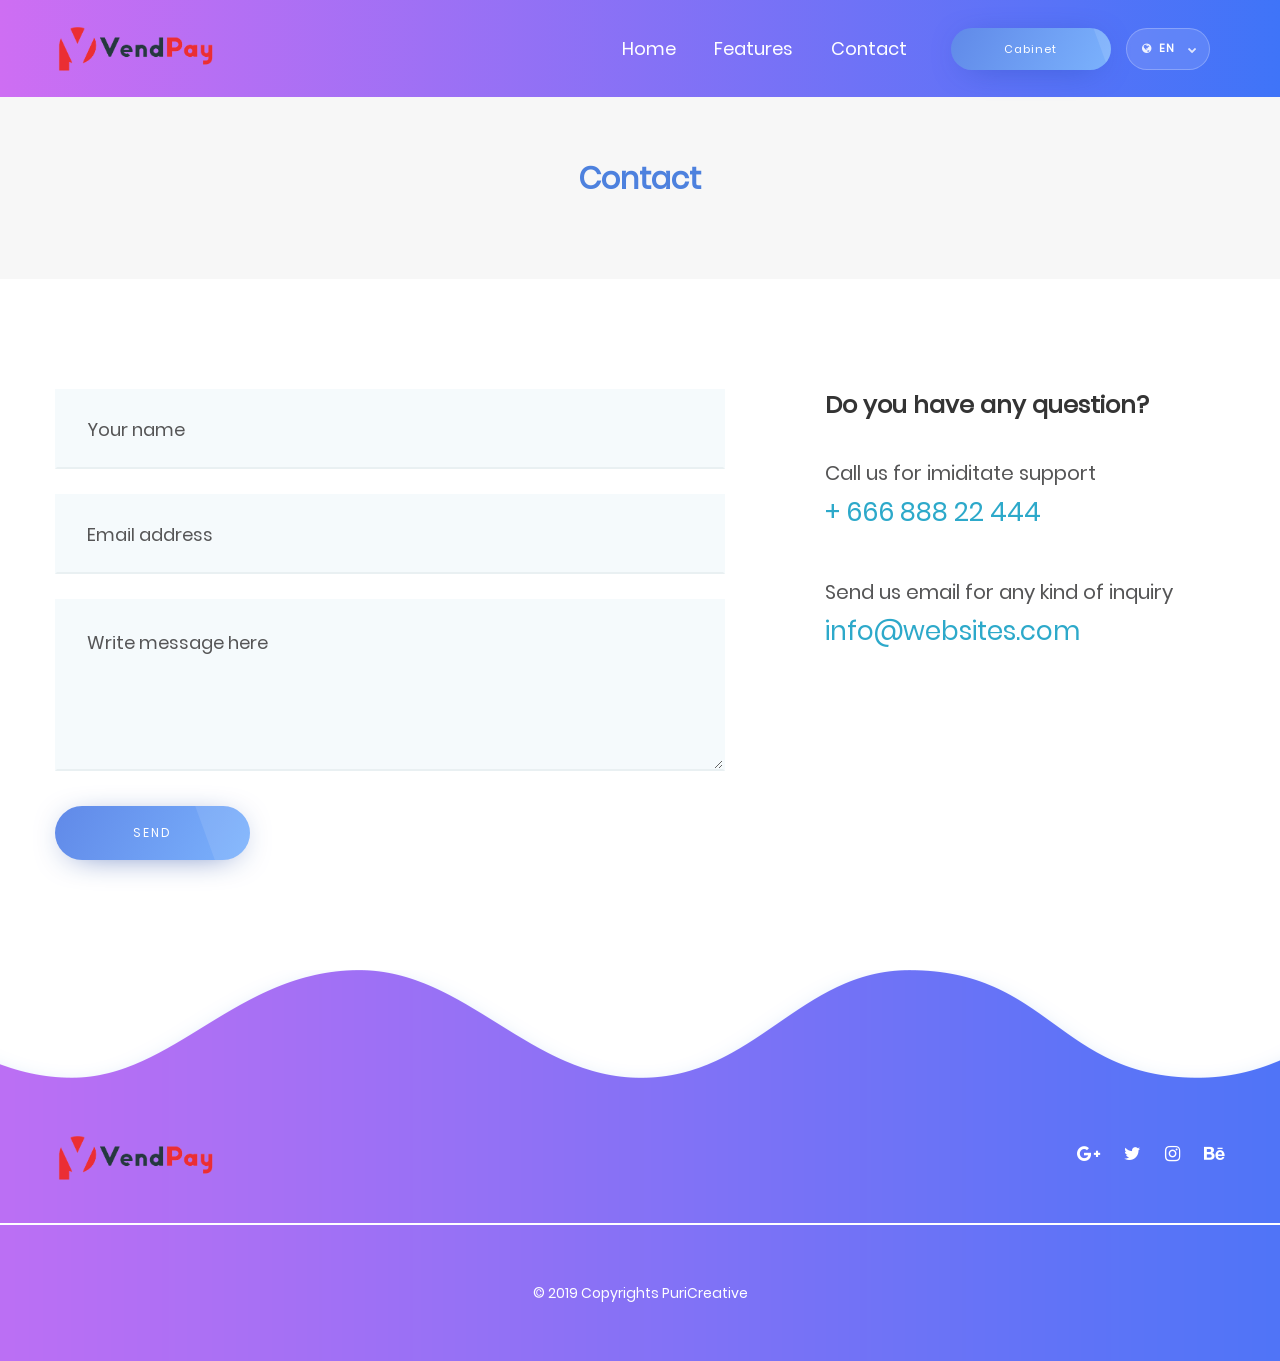
==== commit 7dfa34b4: "change hero part" ====
--- a/Contact.html
+++ b/Contact.html
@@ -1,304 +1,228 @@
 <!DOCTYPE html>
 <html lang="en">
-  <head>
-    <!-- Uniocde -->
-    <meta charset="utf-8" />
-    <!--[if IE]>
+
+<head>
+  <!-- Uniocde -->
+  <meta charset="utf-8" />
+  <!--[if IE]>
       <meta http-equiv="X-UA Compatible" content="IE=edge" />
     <![endif]-->
-    <!-- First Mobile Meta -->
-    <meta name="viewport" content="width=device-width, initial-scale=1.0" />
-    <!-- Pgae Description -->
-    <meta name="description" content="Appcraft portfolio Template" />
-    <!-- Page Kewords -->
-    <meta name="keywords" content="Appcraft" />
-    <!-- Site Author -->
-    <meta name="author" content="Appcraft" />
-    <!-- Title -->
-    <title>Contact | Appcraft</title>
-    <!-- Favicon -->
-    <link rel="shortcut icon" href="assets/images/favicon.png" />
-    <!-- Bootstrap 4 -->
-    <link
-      rel="stylesheet"
-      href="assets/css/bootstrap.min.css"
-      type="text/css"
-    />
-    <!-- Swiper Slider -->
-    <link rel="stylesheet" href="assets/css/swiper.min.css" type="text/css" />
-    <!-- Fonts -->
-    <link
-      rel="stylesheet"
-      href="assets/fonts/fontawesome/font-awesome.min.css"
-    />
-
-    <link rel="preconnect" href="https://fonts.googleapis.com" />
-    <link rel="preconnect" href="https://fonts.gstatic.com" crossorigin />
-    <link
-      href="https://fonts.googleapis.com/css2?family=Noto+Sans+Georgian:wght@100;200;300;400;500;600;700;800;900&display=swap"
-      rel="stylesheet"
-    />
-
-    <!-- OWL Carousel -->
-    <link
-      rel="stylesheet"
-      href="assets/css/owl.carousel.min.css"
-      type="text/css"
-    />
-    <link
-      rel="stylesheet"
-      href="assets/css/owl.theme.default.min.css"
-      type="text/css"
-    />
-    <!-- CSS Animate -->
-    <link rel="stylesheet" href="assets/css/animate.min.css" type="text/css" />
-    <!-- Style -->
-    <link rel="stylesheet" href="assets/css/style.css" type="text/css" />
-  </head>
-  <body>
-    <!-- Section Preloader -->
-    <div id="section-preloader">
-      <div class="boxes">
-        <div class="box">
-          <div></div>
-          <div></div>
-          <div></div>
-          <div></div>
-        </div>
-        <div class="box">
-          <div></div>
-          <div></div>
-          <div></div>
-          <div></div>
-        </div>
-        <div class="box">
-          <div></div>
-          <div></div>
-          <div></div>
-          <div></div>
-        </div>
-        <div class="box">
-          <div></div>
-          <div></div>
-          <div></div>
-          <div></div>
-        </div>
-      </div>
-      <p>LOADING . . .</p>
-    </div>
-    <!-- /.Section Preloader -->
-    <!-- Section Navbar -->
-    <nav class="navbar-1 navigationscheme navbar navbar-expand-lg">
-      <div class="container navbar-container">
-        <a class="navbar-brand" href="index.html"
-          ><img src="assets/images/logo.png" alt="Appcraft"
-        /></a>
-        <div class="collapse navbar-collapse" id="navbarSupportedContent">
-          <ul class="navbar-nav ml-auto">
-            <li class="nav-item">
-              <a
-                href="index.html"
-                class="nav-link scroll-down"
-                data-translate="home"
-                >Home</a
-              >
+  <!-- First Mobile Meta -->
+  <meta name="viewport" content="width=device-width, initial-scale=1.0" />
+  <!-- Pgae Description -->
+  <meta name="description" content="Appcraft portfolio Template" />
+  <!-- Page Kewords -->
+  <meta name="keywords" content="Appcraft" />
+  <!-- Site Author -->
+  <meta name="author" content="Appcraft" />
+  <!-- Title -->
+  <title>Contact | Appcraft</title>
+  <!-- Favicon -->
+  <link rel="shortcut icon" href="assets/images/favicon.png" />
+  <!-- Bootstrap 4 -->
+  <link rel="stylesheet" href="assets/css/bootstrap.min.css" type="text/css" />
+  <!-- Swiper Slider -->
+  <link rel="stylesheet" href="assets/css/swiper.min.css" type="text/css" />
+  <!-- Fonts -->
+  <link rel="stylesheet" href="assets/fonts/fontawesome/font-awesome.min.css" />
+
+  <link rel="preconnect" href="https://fonts.googleapis.com" />
+  <link rel="preconnect" href="https://fonts.gstatic.com" crossorigin />
+  <link
+    href="https://fonts.googleapis.com/css2?family=Noto+Sans+Georgian:wght@100;200;300;400;500;600;700;800;900&display=swap"
+    rel="stylesheet" />
+
+  <!-- OWL Carousel -->
+  <link rel="stylesheet" href="assets/css/owl.carousel.min.css" type="text/css" />
+  <link rel="stylesheet" href="assets/css/owl.theme.default.min.css" type="text/css" />
+  <!-- CSS Animate -->
+  <link rel="stylesheet" href="assets/css/animate.min.css" type="text/css" />
+  <!-- Style -->
+  <link rel="stylesheet" href="assets/css/style.css" type="text/css" />
+</head>
+
+<body>
+  <!-- Section Preloader -->
+  <div id="section-preloader">
+    <div class="boxes">
+      <div class="box">
+        <div></div>
+        <div></div>
+        <div></div>
+        <div></div>
+      </div>
+      <div class="box">
+        <div></div>
+        <div></div>
+        <div></div>
+        <div></div>
+      </div>
+      <div class="box">
+        <div></div>
+        <div></div>
+        <div></div>
+        <div></div>
+      </div>
+      <div class="box">
+        <div></div>
+        <div></div>
+        <div></div>
+        <div></div>
+      </div>
+    </div>
+    <p>LOADING . . .</p>
+  </div>
+  <!-- /.Section Preloader -->
+  <!-- Section Navbar -->
+  <nav class="navbar-1 navigationscheme navbar navbar-expand-lg">
+    <div class="container navbar-container">
+      <a class="navbar-brand" href="index.html"><img src="assets/images/logo.png" class="logo" alt="Appcraft" /></a>
+      <div class="collapse navbar-collapse" id="navbarSupportedContent">
+        <ul class="navbar-nav ml-auto">
+          <li class="nav-item">
+            <a href="index.html" class="nav-link scroll-down" data-translate="home">Home</a>
+          </li>
+          <li class="nav-item">
+            <a href="#section-features1" class="nav-link scroll-down" data-translate="features">Features</a>
+          </li>
+          <li class="nav-item">
+            <a href="Contact.html" class="nav-link" data-translate="contact">Contact</a>
+          </li>
+        </ul>
+      </div>
+
+      <a href="#" class="btn-1 shadow1 style3 bgscheme" data-translate="cabinet">Cabinet</a>
+      <div class="language-switcher">
+        <div class="lang-selector">
+          <button class="lang-toggle" type="button" id="languageSelector" aria-haspopup="true" aria-expanded="false">
+            <i class="fa fa-globe"></i> <span class="current-lang">EN</span>
+            <i class="fa fa-chevron-down lang-arrow"></i>
+          </button>
+          <div class="lang-menu" aria-labelledby="languageSelector">
+            <a class="lang-option" href="#" data-lang="en">EN</a>
+            <a class="lang-option" href="#" data-lang="ge">GE</a>
+          </div>
+        </div>
+      </div>
+      <button type="button" id="sidebarCollapse" class="navbar-toggler active" data-toggle="collapse"
+        data-target="#navbarSupportedContent" aria-controls="navbarSupportedContent" aria-expanded="true"
+        aria-label="Toggle navigation">
+        <i class="fa fa-bars menu-icon"></i>
+        <i class="fa fa-times close-icon"></i>
+      </button>
+    </div>
+    <!-- container -->
+  </nav>
+  <!-- /.Section Navbar -->
+  <!-- Section Subheader 1 -->
+  <div id="section-subheader1">
+    <div class="container">
+      <div class="row">
+        <div class="col-12">
+          <h3 class="clscheme" data-translate="contact">Contact</h3>
+        </div>
+      </div>
+    </div>
+  </div>
+  <!-- /.Section Subheader 1 -->
+  <!-- Section Contact 1 -->
+  <div id="section-contact1">
+    <div class="container">
+      <div class="row">
+        <div class="left ez-animate col-12 col-md-7" data-animation="fadeInLeft">
+          <form action="#">
+            <div class="row">
+              <div class="form-group col-sm-12 col-md-12 col-lg-12">
+                <input type="text" class="form-control" name="name" placeholder="Your name"
+                  data-translate-placeholder="your_name" required="" />
+              </div>
+              <div class="form-group col-sm-12 col-md-12 col-lg-12">
+                <input type="email" class="form-control" name="email" placeholder="Email address"
+                  data-translate-placeholder="email_address" required="" />
+              </div>
+              <div class="form-group col-12">
+                <textarea class="form-control" name="message" placeholder="Write message here"
+                  data-translate-placeholder="write_message" required=""></textarea>
+              </div>
+            </div>
+            <div class="row">
+              <div class="form-group col-md-12">
+                <button type="submit" class="shadow1 style3 bgscheme" data-translate="send">
+                  SEND
+                </button>
+              </div>
+            </div>
+          </form>
+        </div>
+        <div class="right ez-animate col-12 col-md-5" data-animation="fadeInRight">
+          <h3 data-translate="have_question">Do you have any question?</h3>
+          <ul>
+            <li data-translate="call_us">Call us for imiditate support</li>
+            <li><a href="tel:666-888-22-444">+ 666 888 22 444</a></li>
+          </ul>
+          <ul>
+            <li data-translate="send_email">
+              Send us email for any kind of inquiry
             </li>
-            <li class="nav-item">
-              <a
-                href="#section-features1"
-                class="nav-link scroll-down"
-                data-translate="features"
-                >Features</a
-              >
-            </li>
-            <li class="nav-item">
-              <a href="Contact.html" class="nav-link" data-translate="contact"
-                >Contact</a
-              >
-            </li>
+            <li><a href="mailto:info@websites.com">info@websites.com</a></li>
           </ul>
         </div>
-
-        <a
-          href="#"
-          class="btn-1 shadow1 style3 bgscheme"
-          data-translate="cabinet"
-          >Cabinet</a
-        >
-        <div class="language-switcher">
-          <div class="lang-selector">
-            <button
-              class="lang-toggle"
-              type="button"
-              id="languageSelector"
-              aria-haspopup="true"
-              aria-expanded="false"
-            >
-              <i class="fa fa-globe"></i> <span class="current-lang">EN</span>
-              <i class="fa fa-chevron-down lang-arrow"></i>
-            </button>
-            <div class="lang-menu" aria-labelledby="languageSelector">
-              <a class="lang-option" href="#" data-lang="en">EN</a>
-              <a class="lang-option" href="#" data-lang="ge">GE</a>
+      </div>
+    </div>
+  </div>
+  <!-- /.Section Contact 1 -->
+  <!-- Section Footer -->
+  <div id="section-footer">
+    <div class="container">
+      <div class="footer-widget">
+        <div class="row">
+          <div class="left col-md-6">
+            <a href="index.html"><img src="assets/images/logo.png" class="logo" alt="Appcraft" /></a>
+          </div>
+          <div class="right col-md-6">
+            <div class="social-links">
+              <a href="#"><i class="fa fa-google-plus fa-lg"></i></a>
+              <a href="#"><i class="fa fa-twitter fa-lg"></i></a>
+              <a href="#"><i class="fa fa-instagram fa-lg"></i></a>
+              <a href="#"><i class="fa fa-behance fa-lg"></i></a>
             </div>
           </div>
         </div>
-        <button
-          type="button"
-          id="sidebarCollapse"
-          class="navbar-toggler active"
-          data-toggle="collapse"
-          data-target="#navbarSupportedContent"
-          aria-controls="navbarSupportedContent"
-          aria-expanded="true"
-          aria-label="Toggle navigation"
-        >
-          <i class="fa fa-bars menu-icon"></i>
-          <i class="fa fa-times close-icon"></i>
-        </button>
-      </div>
-      <!-- container -->
-    </nav>
-    <!-- /.Section Navbar -->
-    <!-- Section Subheader 1 -->
-    <div id="section-subheader1">
-      <div class="container">
-        <div class="row">
-          <div class="col-12">
-            <h3 class="clscheme" data-translate="contact">Contact</h3>
-          </div>
-        </div>
-      </div>
-    </div>
-    <!-- /.Section Subheader 1 -->
-    <!-- Section Contact 1 -->
-    <div id="section-contact1">
-      <div class="container">
-        <div class="row">
-          <div
-            class="left ez-animate col-12 col-md-7"
-            data-animation="fadeInLeft"
-          >
-            <form action="#">
-              <div class="row">
-                <div class="form-group col-sm-12 col-md-12 col-lg-12">
-                  <input
-                    type="text"
-                    class="form-control"
-                    name="name"
-                    placeholder="Your name"
-                    data-translate-placeholder="your_name"
-                    required=""
-                  />
-                </div>
-                <div class="form-group col-sm-12 col-md-12 col-lg-12">
-                  <input
-                    type="email"
-                    class="form-control"
-                    name="email"
-                    placeholder="Email address"
-                    data-translate-placeholder="email_address"
-                    required=""
-                  />
-                </div>
-                <div class="form-group col-12">
-                  <textarea
-                    class="form-control"
-                    name="message"
-                    placeholder="Write message here"
-                    data-translate-placeholder="write_message"
-                    required=""
-                  ></textarea>
-                </div>
-              </div>
-              <div class="row">
-                <div class="form-group col-md-12">
-                  <button
-                    type="submit"
-                    class="shadow1 style3 bgscheme"
-                    data-translate="send"
-                  >
-                    SEND
-                  </button>
-                </div>
-              </div>
-            </form>
-          </div>
-          <div
-            class="right ez-animate col-12 col-md-5"
-            data-animation="fadeInRight"
-          >
-            <h3 data-translate="have_question">Do you have any question?</h3>
-            <ul>
-              <li data-translate="call_us">Call us for imiditate support</li>
-              <li><a href="tel:666-888-22-444">+ 666 888 22 444</a></li>
-            </ul>
-            <ul>
-              <li data-translate="send_email">
-                Send us email for any kind of inquiry
-              </li>
-              <li><a href="mailto:info@websites.com">info@websites.com</a></li>
-            </ul>
-          </div>
-        </div>
-      </div>
-    </div>
-    <!-- /.Section Contact 1 -->
-    <!-- Section Footer -->
-    <div id="section-footer">
-      <div class="container">
-        <div class="footer-widget">
-          <div class="row">
-            <div class="left col-md-6">
-              <a href="index.html"
-                ><img src="assets/images/logo.png" alt="Appcraft"
-              /></a>
-            </div>
-            <div class="right col-md-6">
-              <div class="social-links">
-                <a href="#"><i class="fa fa-google-plus fa-lg"></i></a>
-                <a href="#"><i class="fa fa-twitter fa-lg"></i></a>
-                <a href="#"><i class="fa fa-instagram fa-lg"></i></a>
-                <a href="#"><i class="fa fa-behance fa-lg"></i></a>
-              </div>
-            </div>
-          </div>
-        </div>
-      </div>
-      <div class="footer-copyright container-fluid">
-        <div class="col-12">
-          <p>
-            © 2019 Copyrights
-            <a href="https://themeforest.net/user/puricreative/portfolio"
-              >PuriCreative</a
-            >
-          </p>
-        </div>
-      </div>
-    </div>
-    <!-- /.Section Footer -->
-
-    <!-- Javascript Files -->
-    <script src="assets/js/jquery.min.js"></script>
-    <!-- Bootstrap -->
-    <script src="assets/js/bootstrap.min.js"></script>
-    <!-- Swiper Slider -->
-    <script src="assets/js/swiper.min.js"></script>
-    <!-- OWL Carousel -->
-    <script src="assets/js/owl.carousel.min.js"></script>
-    <!-- Waypoint -->
-    <script src="assets/js/jquery.waypoints.min.js"></script>
-    <!-- Easy Waypoint -->
-    <script src="assets/js/easy-waypoint-animate.js"></script>
-    <!-- Messages / Translations -->
-    <script src="assets/js/messages/messages.js"></script>
-    <!-- Scripts -->
-    <script src="assets/js/scripts.js"></script>
-    <!-- Carousel Features 1 -->
-    <script src="assets/js/carousel-features1.js"></script>
-    <!-- Carousel App Screen 1 -->
-    <script src="assets/js/carousel-appscreen1.js"></script>
-    <!-- Carousel Testimonial 1 -->
-    <script src="assets/js/carousel-testimonial1.js"></script>
-  </body>
-</html>
+      </div>
+    </div>
+    <div class="footer-copyright container-fluid">
+      <div class="col-12">
+        <p>
+          © 2019 Copyrights
+          <a href="https://themeforest.net/user/puricreative/portfolio">PuriCreative</a>
+        </p>
+      </div>
+    </div>
+  </div>
+  <!-- /.Section Footer -->
+
+  <!-- Javascript Files -->
+  <script src="assets/js/jquery.min.js"></script>
+  <!-- Bootstrap -->
+  <script src="assets/js/bootstrap.min.js"></script>
+  <!-- Swiper Slider -->
+  <script src="assets/js/swiper.min.js"></script>
+  <!-- OWL Carousel -->
+  <script src="assets/js/owl.carousel.min.js"></script>
+  <!-- Waypoint -->
+  <script src="assets/js/jquery.waypoints.min.js"></script>
+  <!-- Easy Waypoint -->
+  <script src="assets/js/easy-waypoint-animate.js"></script>
+  <!-- Messages / Translations -->
+  <script src="assets/js/messages/messages.js"></script>
+  <!-- Scripts -->
+  <script src="assets/js/scripts.js"></script>
+  <!-- Carousel Features 1 -->
+  <script src="assets/js/carousel-features1.js"></script>
+  <!-- Carousel App Screen 1 -->
+  <script src="assets/js/carousel-appscreen1.js"></script>
+  <!-- Carousel Testimonial 1 -->
+  <script src="assets/js/carousel-testimonial1.js"></script>
+</body>
+
+</html>
--- a/assets/css/style.css
+++ b/assets/css/style.css
@@ -2761,12 +2761,12 @@
     height: 38px;
     margin-left: 5px;
   }
-  
+
   #sidebarCollapse .menu-icon,
   #sidebarCollapse .close-icon {
     font-size: 14px;
   }
-  
+
   .navbar-1 .language-switcher {
     margin-left: 10px;
     margin-right: 10px;
@@ -3054,12 +3054,12 @@
     top: -2px;
     position: relative;
   }
-  
+
   #sidebarCollapse .menu-icon,
   #sidebarCollapse .close-icon {
     font-size: 13px;
   }
-  
+
   .navbar-1 .language-switcher {
     margin-left: 5px;
     margin-right: 5px;
@@ -3444,3 +3444,13 @@
   -webkit-transition: all 0.2s ease-in-out;
   transition: all 0.2s ease-in-out;
 }
+
+.logo {
+  height: 50px;
+}
+
+@media screen and (max-width: 768px) {
+  .logo {
+    height: 40px;
+  }
+}
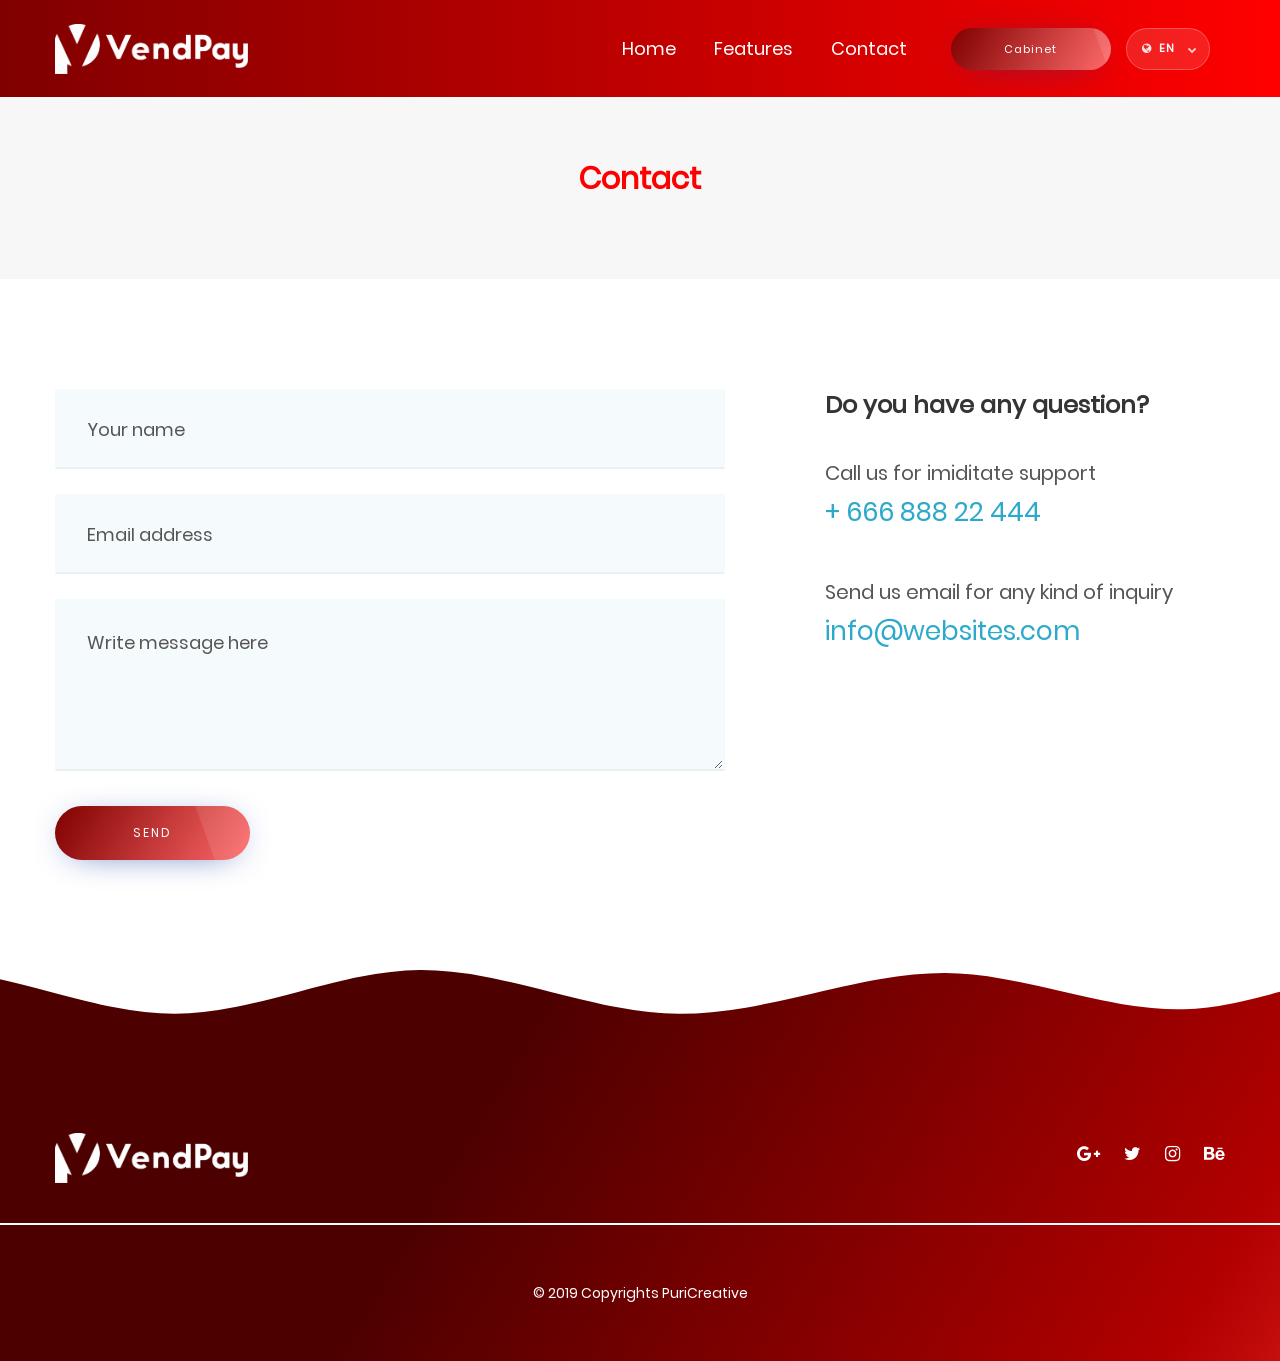
==== commit 90c61c41: "deleted unececery images and chaange document head little bit" ====
--- a/Contact.html
+++ b/Contact.html
@@ -10,13 +10,13 @@
   <!-- First Mobile Meta -->
   <meta name="viewport" content="width=device-width, initial-scale=1.0" />
   <!-- Pgae Description -->
-  <meta name="description" content="Appcraft portfolio Template" />
+  <meta name="description" content="VendPay portfolio Template" />
   <!-- Page Kewords -->
-  <meta name="keywords" content="Appcraft" />
+  <meta name="keywords" content="VendPay" />
   <!-- Site Author -->
-  <meta name="author" content="Appcraft" />
+  <meta name="author" content="VendPay" />
   <!-- Title -->
-  <title>Contact | Appcraft</title>
+  <title>VendPay</title>
   <!-- Favicon -->
   <link rel="shortcut icon" href="assets/images/favicon.png" />
   <!-- Bootstrap 4 -->
@@ -76,7 +76,7 @@
   <!-- Section Navbar -->
   <nav class="navbar-1 navigationscheme navbar navbar-expand-lg">
     <div class="container navbar-container">
-      <a class="navbar-brand" href="index.html"><img src="assets/images/logo.png" class="logo" alt="Appcraft" /></a>
+      <a class="navbar-brand" href="index.html"><img src="assets/images/logo.png" class="logo" alt="VendPay" /></a>
       <div class="collapse navbar-collapse" id="navbarSupportedContent">
         <ul class="navbar-nav ml-auto">
           <li class="nav-item">
@@ -99,8 +99,8 @@
             <i class="fa fa-chevron-down lang-arrow"></i>
           </button>
           <div class="lang-menu" aria-labelledby="languageSelector">
+            <a class="lang-option" href="#" data-lang="ge">GE</a>
             <a class="lang-option" href="#" data-lang="en">EN</a>
-            <a class="lang-option" href="#" data-lang="ge">GE</a>
           </div>
         </div>
       </div>
@@ -177,7 +177,7 @@
       <div class="footer-widget">
         <div class="row">
           <div class="left col-md-6">
-            <a href="index.html"><img src="assets/images/logo.png" class="logo" alt="Appcraft" /></a>
+            <a href="index.html"><img src="assets/images/logo.png" class="logo" alt="VendPay" /></a>
           </div>
           <div class="right col-md-6">
             <div class="social-links">
--- a/assets/css/style.css
+++ b/assets/css/style.css
@@ -47,9 +47,7 @@
 	4.8 SECTION SUBSCRIBE 1
 	4.9 SECTION DOWNLOAD 1
 	4.10 SECTION FEATURES 3
-	4.11 SECTION BLOG LIST 1
 	4.12 SECTION CONTACT 1
-	4.13 SECTION BLOG DETAIL 1
 
 05. SECTION FOOTER
 
@@ -121,6 +119,13 @@
 /*============================
  *        02. GENERAL        *
  *===========================*/
+
+:root {
+  --color-one: #800000;
+  --color-two: #ff0000;
+  --color-three: #ff6a6a;
+}
+
 html,
 body {
   font-family: "Noto Sans Georgian", "Poppins-Regular", sans-serif;
@@ -1050,6 +1055,7 @@
   position: relative;
   transition: all 0.25s ease;
   outline: none;
+  margin-top: 4px;
 }
 
 #sidebarCollapse:hover {
@@ -1331,7 +1337,7 @@
 #section-features1 {
   padding: 110px 0;
   margin-bottom: -45px;
-  background-image: url(../images/bg1.jpg);
+  background-image: url(../images/my-images/feature-slider-bg.svg);
   background-position: right;
   background-repeat: no-repeat;
   position: relative;
@@ -1648,7 +1654,7 @@
   /*transition: all 0.2s ease-in-out;*/
 }
 #section-testimonial1 .owl-item.center > div p {
-  color: #3f71e0;
+  color: var(--color-three);
 }
 #section-testimonial1 .owl-item {
   border-radius: 20px;
@@ -1679,16 +1685,14 @@
 }
 #section-testimonial1 .item h3 {
   font-size: 21px;
-  color: #638dea;
   margin-bottom: 5px;
 }
 #section-testimonial1 .item h4 {
   font-size: 17px;
-  color: #3d2e87;
   margin-bottom: 15px;
 }
 #section-testimonial1 .item i {
-  color: #638dea;
+  color: var(--color-two);
   font-size: 18px;
   margin: 0 2px;
 }
@@ -1728,7 +1732,7 @@
  *============================*/
 #section-subscribe1 {
   padding: 110px 0;
-  background: #ecf2ff;
+  background: rgba(128, 0, 0, 0.1);
 }
 #section-subscribe1 .title1 {
   margin-bottom: 30px;
@@ -1867,62 +1871,6 @@
   margin-bottom: 0;
 }
 
-/*=============================
- *  4.11 SECTION BLOG LIST 1  *
- *============================*/
-#section-bloglist1 {
-  padding: 110px 0 110px;
-}
-#section-bloglist1 .item {
-  margin-bottom: 70px;
-}
-#section-bloglist1 .time {
-  width: 60px;
-  height: 60px;
-  line-height: 73px;
-  text-align: center;
-  border-radius: 100%;
-  position: absolute;
-  left: 25px;
-  top: 8px;
-  background: #343434;
-  -webkit-transition: all 0.2s ease-in-out;
-  transition: all 0.2s ease-in-out;
-}
-
-#section-bloglist1 a:hover .time {
-  -webkit-transition: all 0.2s ease-in-out;
-  transition: all 0.2s ease-in-out;
-}
-#section-bloglist1 .time .date {
-  font-size: 14px;
-  color: #ffffff;
-  line-height: 15px;
-  display: inline-block;
-}
-#section-bloglist1 .item img {
-  margin-bottom: 25px;
-}
-
-#section-bloglist1 .item h3 {
-  font-size: 26px;
-  color: #343434;
-  font-weight: 600;
-  margin-bottom: 7px;
-  -webkit-transition: all 0.2s ease-in-out;
-  transition: all 0.2s ease-in-out;
-}
-#section-bloglist1 a:hover h3 {
-  -webkit-transition: all 0.2s ease-in-out;
-  transition: all 0.2s ease-in-out;
-}
-#section-bloglist1 .item p {
-  font-size: 18px;
-  color: #555556;
-  line-height: 36px;
-  margin-bottom: 8px;
-}
-
 /*============================
  *   4.12 SECTION CONTACT 1  *
  *===========================*/
@@ -2048,472 +1996,10 @@
 }
 
 /*============================
- * 4.13 SECTION BLOG DETAIL 1 *
- *===========================*/
-#section-blogdetail1 {
-  padding: 110px 0;
-  background: #f5fafc;
-}
-
-#section-blogdetail1 .contents .post-thumbnail {
-  position: relative;
-  margin-bottom: 20px;
-}
-#section-blogdetail1 .contents .post-thumbnail .time {
-  width: 60px;
-  height: 60px;
-  line-height: 73px;
-  text-align: center;
-  border-radius: 100%;
-  position: absolute;
-  left: 10px;
-  top: 8px;
-  background: #343434;
-  -webkit-transition: all 0.2s ease-in-out;
-  transition: all 0.2s ease-in-out;
-}
-#section-blogdetail1 .contents .post-thumbnail .time .date {
-  font-size: 14px;
-  color: #ffffff;
-  line-height: 15px;
-  display: inline-block;
-}
-#section-blogdetail1 .contents h2 {
-  font-size: 36px;
-  color: #343434;
-  margin-bottom: 10px;
-}
-#section-blogdetail1 .contents h4 {
-  font-size: 16px;
-  color: #2da9ca;
-  margin-bottom: 30px;
-}
-#section-blogdetail1 .contents > p {
-  font-size: 18px;
-  color: #555556;
-  line-height: 36px;
-  padding-bottom: 55px;
-  margin-bottom: 58px;
-  border-bottom: 2px solid #e9f0f2;
-}
-/* Share */
-#section-blogdetail1 .contents .share {
-  margin-bottom: 40px;
-}
-#section-blogdetail1 .contents .share ul {
-  padding: 0;
-  margin: 0;
-  list-style: none;
-}
-#section-blogdetail1 .contents .share li {
-  font-size: 18px;
-  color: #555556;
-  display: inline-block;
-}
-#section-blogdetail1 .contents .share li:first-child {
-  margin-right: 5px;
-}
-#section-blogdetail1 .contents .share li a {
-  color: #2da9ca;
-}
-#section-blogdetail1 .contents .share .social-links {
-  text-align: right;
-}
-#section-blogdetail1 .contents .share .social-links a {
-  margin-left: 45px;
-}
-#section-blogdetail1 .contents .share .social-links a i {
-  color: #555556;
-}
-#section-blogdetail1 .contents .share .social-links a i:hover {
-  color: #2da9ca;
-}
-
-/* Author */
-#section-blogdetail1 .contents .author {
-  background: #e9f0f2;
-  padding: 40px;
-  margin-bottom: 30px;
-}
-#section-blogdetail1 .contents .author .img-author {
-  width: 100%;
-  max-width: 168px;
-  display: inline-block;
-  float: left;
-}
-#section-blogdetail1 .contents .author .detail {
-  width: 100%;
-  max-width: 515px;
-  display: inline-block;
-  padding-left: 40px;
-}
-#section-blogdetail1 .contents .author .detail h3 {
-  font-size: 26px;
-  color: #343434;
-  margin-bottom: 5px;
-}
-#section-blogdetail1 .contents .author .detail p {
-  font-size: 18px;
-  color: #555556;
-  line-height: 36px;
-  margin-bottom: 0;
-}
-
-/* Comments */
-#section-blogdetail1 .contents .comments {
-  margin-bottom: 50px;
-}
-#section-blogdetail1 .contents .comments h1 {
-  font-size: 26px;
-  color: #343434;
-  margin-bottom: 49px;
-}
-#section-blogdetail1 .contents .comments > .media {
-  padding-bottom: 55px;
-  margin-bottom: 55px;
-  border-bottom: 2px solid #e9f0f2;
-}
-#section-blogdetail1 .contents .comments > .media:last-of-type {
-  padding-bottom: 53px;
-  margin-bottom: 53px;
-}
-#section-blogdetail1 .contents .comments .media img {
-  display: inline-block;
-  border-radius: 100%;
-  margin-bottom: 28px;
-}
-#section-blogdetail1 .contents .comments .media .img-frame1 img {
-  margin-right: 30px !important;
-}
-#section-blogdetail1 .contents .comments .media .img-frame2 img {
-  margin-left: 15px !important;
-}
-
-#section-blogdetail1 .contents .comments .media h5 {
-  font-size: 18px;
-  color: #343434;
-  margin-bottom: 8px;
-}
-#section-blogdetail1 .contents .comments .media h5 span {
-  font-size: 18px;
-  color: #2da9ca;
-  margin-left: 10px;
-}
-#section-blogdetail1 .contents .comments .media-body p {
-  font-size: 18px;
-  color: #565656;
-  line-height: 36px;
-  margin-bottom: 43px;
-}
-#section-blogdetail1 .contents .comments .media-body .media {
-  margin-top: 54px !important;
-}
-#section-blogdetail1 .contents .comments .media-body .media-body p {
-  width: 100%;
-  max-width: 470px;
-}
-#section-blogdetail1 .contents .comments .media-body a.reply {
-  font-size: 14px;
-  color: #2da9ca;
-  letter-spacing: 2px;
-}
-#section-blogdetail1 .contents .comments .media-body a.reply:hover {
-  opacity: 0.8;
-}
-
-/**
- * Leave Comment
- */
-#section-blogdetail1 .contents .leave-comment h1 {
-  font-size: 26px;
-  color: #343434;
-  margin-bottom: 52px;
-}
-/* LEave Comment */
-#section-blogdetail1 .leave-comment .form-group {
-  margin-bottom: 25px;
-}
-
-#section-blogdetail1 .leave-comment form .row:last-of-type .form-group {
-  margin-bottom: 0;
-}
-#section-blogdetail1 .leave-comment input,
-#section-blogdetail1 .leave-comment textarea {
-  color: #555556;
-  font-size: 16px;
-  border: 2px solid #f5fafc !important;
-  background: #e9f0f2;
-  border-radius: 0px;
-  padding: 28px 30px;
-  letter-spacing: 0;
-  height: 70px;
-}
-#section-blogdetail1 .leave-comment input:focus,
-#section-blogdetail1 .leave-comment textarea:focus {
-  border: 2px solid #6b6b6b !important;
-}
-#section-blogdetail1 .leave-comment textarea {
-  height: 240px;
-  margin-bottom: 3px;
-}
-#section-blogdetail1 .leave-comment .form-row > .col,
-#section-blogdetail1 .leave-comment .form-row > [class*="col-"] {
-  padding-right: 15px;
-  padding-left: 15px;
-}
-
-#section-blogdetail1 .leave-comment ::-webkit-input-placeholder {
-  font-size: 16px;
-  color: #555556;
-}
-#section-blogdetail1 .leave-comment ::-moz-placeholder {
-  font-size: 16px;
-  color: #555556;
-}
-#section-blogdetail1 .leave-comment :-ms-input-placeholder {
-  font-size: 16px;
-  color: #555556;
-}
-#section-blogdetail1 .leave-comment :-moz-placeholder {
-  font-size: 16px;
-  color: #555556;
-}
-#section-blogdetail1 .leave-comment button {
-  font-size: 12px;
-  color: #ffffff;
-  letter-spacing: 2px;
-  border-radius: 50px;
-  padding: 18px 15px;
-  width: 100%;
-  max-width: 195px;
-  border: none;
-  cursor: pointer;
-  position: relative;
-  overflow: hidden;
-  -webkit-transition: all 0.2s ease-in-out;
-  transition: all 0.2s ease-in-out;
-}
-#section-blogdetail1 .leave-comment button:hover {
-  color: #ffffff;
-  /*background:#ffffff;*/
-  -webkit-transition: all 0.2s ease-in-out;
-  transition: all 0.2s ease-in-out;
-}
-
-#section-blogdetail1 .leave-comment button.style3:after {
-  content: "";
-  width: 100%;
-  height: 100%;
-  background: rgba(255, 255, 255, 0.1);
-  position: absolute;
-  top: 0;
-  z-index: 9;
-  right: -150px;
-  display: inline-block;
-  transform: skew(20deg, 0deg);
-  -webkit-transition: all 0.2s ease-in-out;
-  transition: all 0.2s ease-in-out;
-}
-#section-blogdetail1 .leave-comment button.style3:hover:after {
-  right: -110px;
-  -webkit-transition: all 0.2s ease-in-out;
-  transition: all 0.2s ease-in-out;
-}
-
-/**
- * Sidebar
- */
-
-/* Searchbar */
-#section-blogdetail1 .sidebar .searchbar {
-  margin-bottom: 30px;
-  position: relative;
-}
-#section-blogdetail1 .sidebar .searchbar form {
-  position: relative;
-}
-#section-blogdetail1 .sidebar .searchbar form input[type="text"] {
-  color: #555556;
-  font-size: 16px;
-  border: 2px solid #f5fafc !important;
-  background: #e9f0f2;
-  border-radius: 0px;
-  padding: 28px 30px;
-  letter-spacing: 0;
-  height: 80px;
-  width: 100%;
-}
-#section-blogdetail1 .sidebar .searchbar form input:focus,
-#section-search form input:active {
-  -webkit-box-shadow: none;
-  box-shadow: none;
-  border: none;
-  outline: 0;
-}
-
-#section-blogdetail1 .sidebar .searchbar form input[type="submit"] {
-  position: absolute;
-  right: 0px;
-  top: 0px;
-  background-color: transparent;
-  z-index: 999;
-  cursor: pointer;
-  height: 100%;
-}
-
-#section-blogdetail1 .sidebar .searchbar form i {
-  position: absolute;
-  right: 30px;
-  top: 33px;
-  z-index: 99;
-}
-#section-blogdetail1 .sidebar .searchbar form i:before {
-  font-size: 16px;
-  color: #2da9ca;
-  -webkit-transition: all 0.2s ease-in-out;
-  transition: all 0.2s ease-in-out;
-}
-#section-blogdetail1 .sidebar .searchbar ::-webkit-input-placeholder {
-  font-size: 16px;
-  color: #555556;
-}
-#section-blogdetail1 .sidebar .searchbar ::-moz-placeholder {
-  font-size: 16px;
-  color: #555556;
-}
-#section-blogdetail1 .sidebar .searchbar :-ms-input-placeholder {
-  font-size: 16px;
-  color: #555556;
-}
-#section-blogdetail1 .sidebar .searchbar :-moz-placeholder {
-  font-size: 16px;
-  color: #555556;
-}
-
-/* Recent Posts */
-#section-blogdetail1 .sidebar .recent-posts {
-  background: #e9f0f2;
-  padding: 44px 50px;
-  margin-bottom: 2px;
-}
-#section-blogdetail1 .sidebar .recent-posts h3 {
-  font-size: 20px;
-  color: #555556;
-  margin-bottom: 23px;
-}
-#section-blogdetail1 .sidebar .recent-posts .item:not(:last-of-type) {
-  margin-bottom: 23px;
-}
-#section-blogdetail1 .sidebar .recent-posts .item a {
-  display: inline-block;
-}
-#section-blogdetail1 .sidebar .recent-posts .item img {
-  margin-bottom: 25px;
-  -webkit-transition: all 0.2s ease-in-out;
-  transition: all 0.2s ease-in-out;
-}
-#section-blogdetail1 .sidebar .recent-posts .item a:hover img {
-  opacity: 0.8;
-  -webkit-transition: all 0.2s ease-in-out;
-  transition: all 0.2s ease-in-out;
-}
-#section-blogdetail1 .sidebar .recent-posts .item h4 {
-  font-size: 18px;
-  color: #343434;
-  margin-bottom: 10px;
-}
-#section-blogdetail1 .sidebar .recent-posts .item a:hover h4 {
-  color: #2da9ca;
-  -webkit-transition: all 0.2s ease-in-out;
-  transition: all 0.2s ease-in-out;
-}
-#section-blogdetail1 .sidebar .recent-posts .item h5 {
-  font-size: 16px;
-  color: #2da9ca;
-  margin-bottom: 30px;
-  -webkit-transition: all 0.2s ease-in-out;
-  transition: all 0.2s ease-in-out;
-}
-
-#section-blogdetail1 .sidebar .recent-posts .item p {
-  font-size: 18px;
-  color: #5f5f5f;
-  line-height: 31px;
-  margin-bottom: 0;
-}
-
-/* Categories */
-#section-blogdetail1 .sidebar .categories {
-  background: #e9f0f2;
-  padding: 44px 50px;
-  margin-bottom: 2px;
-}
-#section-blogdetail1 .sidebar .categories h3 {
-  font-size: 20px;
-  color: #555556;
-  margin-bottom: 23px;
-}
-#section-blogdetail1 .sidebar .categories ul {
-  padding: 0;
-  margin: 0;
-  list-style: none;
-}
-#section-blogdetail1 .sidebar .categories ul li {
-  position: relative;
-}
-#section-blogdetail1 .sidebar .categories ul li a {
-  font-size: 18px;
-  color: #555556;
-}
-#section-blogdetail1 .sidebar .categories ul li:not(:last-of-type) {
-  margin-bottom: 17px;
-}
-#section-blogdetail1 .sidebar .categories ul li a:hover {
-  color: #2da9ca;
-}
-#section-blogdetail1 .sidebar .categories ul li a::after {
-  font-family: fontawesome;
-  content: "\f054";
-  display: block;
-  position: absolute;
-  top: 9px;
-  font-size: 10px;
-  right: 0;
-}
-
-/* Tags */
-#section-blogdetail1 .sidebar .tags {
-  background: #e9f0f2;
-  padding: 44px 50px 120px;
-  margin-bottom: 2px;
-}
-#section-blogdetail1 .sidebar .tags h3 {
-  font-size: 20px;
-  color: #555556;
-  margin-bottom: 23px;
-}
-#section-blogdetail1 .sidebar .tags ul {
-  padding: 0;
-  margin: 0;
-  list-style: none;
-}
-#section-blogdetail1 .sidebar .tags ul li {
-  position: relative;
-  display: inline-block;
-}
-#section-blogdetail1 .sidebar .tags ul li a {
-  font-size: 18px;
-  color: #555556;
-}
-#section-blogdetail1 .sidebar .tags ul li a:hover {
-  color: #2da9ca;
-}
-
-/*============================
  *    05. SECTION FOOTER     *
  *===========================*/
 #section-footer {
-  background-image: url(../images/bg-footer.png);
+  background-image: url(../images/my-images/bg-footer.svg);
   background-repeat: no-repeat;
   background-position: bottom;
   background-size: cover;
@@ -2625,24 +2111,6 @@
   }
   #section-features3 {
     padding: 110px 0 70px;
-  }
-  #section-blogdetail1 .sidebar .recent-posts,
-  #section-blogdetail1 .sidebar .categories,
-  #section-blogdetail1 .sidebar .tags {
-    padding: 35px 30px;
-  }
-  #section-blogdetail1 .contents .author {
-    padding: 30px;
-  }
-  #section-blogdetail1 .contents .author .detail {
-    max-width: 380px;
-    padding-left: 20px;
-  }
-  #section-blogdetail1 .contents .share li:first-child {
-    width: 100%;
-  }
-  #section-blogdetail1 .contents .share .social-links a {
-    margin-left: 25px;
   }
 }
 @media only screen and (min-width: 992px) and (max-width: 1199px) {
@@ -2860,20 +2328,7 @@
   #section-features3 {
     padding: 80px 0 60px;
   }
-  #section-bloglist1 {
-    padding: 80px 0;
-  }
   #section-contact1 {
-    padding: 80px 0;
-  }
-  #section-blogdetail1 .contents {
-    margin-bottom: 80px;
-  }
-  #section-blogdetail1 .sidebar .recent-posts .item {
-    max-width: 270px;
-    margin: 0 auto;
-  }
-  #section-blogdetail1 {
     padding: 80px 0;
   }
 }
@@ -3003,15 +2458,6 @@
   #section-features3 .item:not(:last-of-type) {
     margin-bottom: 30px;
   }
-  #section-bloglist1 {
-    padding: 80px 0 20px;
-  }
-  #section-bloglist1 .item {
-    margin-bottom: 40px;
-    max-width: 370px;
-    margin-left: auto;
-    margin-right: auto;
-  }
   #section-contact1 .left {
     margin-bottom: 80px;
   }
@@ -3024,25 +2470,6 @@
   }
   #section-contact1 .right li:nth-child(2) {
     font-size: 20px;
-  }
-  #section-blogdetail1 .contents .share .social-links {
-    text-align: left;
-  }
-  #section-blogdetail1 .contents .share .social-links a {
-    margin-left: 0;
-    margin-right: 25px;
-  }
-  #section-blogdetail1 .contents .share .tags {
-    margin-bottom: 15px;
-  }
-  #section-blogdetail1 .contents .author .img-author {
-    max-width: 100%;
-    text-align: center;
-    margin-bottom: 30px;
-  }
-  #section-blogdetail1 .contents .author .detail {
-    max-width: 100%;
-    padding-left: 0;
   }
 }
 @media only screen and (max-width: 500px) {
@@ -3158,292 +2585,45 @@
   #section-slider2 .swiper-slide .slider-content .content {
     transform: translateY(-8%);
   }
-  #section-blogdetail1 .contents .comments .media .img-frame1 img {
-    margin-right: 15px !important;
-    max-width: 60px;
-  }
-  #section-blogdetail1 .contents .comments .media h5 span {
-    font-size: 14px !important;
-    margin-left: 0 !important;
-    margin-top: 4px !important;
-    display: block !important;
-  }
-  #section-blogdetail1 .contents .comments .media-body p {
-    font-size: 15px;
-    line-height: 26px;
-    margin-bottom: 35px;
-  }
-}
-
-/*============================
- *     07. COLOR SCHEME      *
- *===========================*/
-/**
- * Color Switcher
- */
-#color-switcher {
-  padding: 20px 15px;
-  width: 200px;
-  background: #ffffff;
-  position: fixed;
-  left: 0px;
-  top: 30%;
-  z-index: 999;
-  display: inline-block;
-  -webkit-box-shadow: 0 5px 20px -10px #b7b7b7;
-  box-shadow: 0 5px 20px -10px #b7b7b7;
-  -webkit-transition: all 0.7s ease;
-  transition: all 0.7s ease;
-}
-#color-switcher.closed {
-  left: -200px;
-  -webkit-transition: all 0.7s ease;
-  transition: all 0.7s ease;
-}
-#color-switcher .switcher-panel {
-  background: #ffffff;
-  padding: 10px 13px;
-  line-height: 0;
-  position: absolute;
-  top: 0;
-  right: -51px;
-  cursor: pointer;
-  border-top-right-radius: 30px;
-  border-bottom-right-radius: 30px;
-  background: #ffeb3b;
-}
-#color-switcher .switcher-panel i {
-  font-size: 30px;
-  color: #343434;
-}
-
-#color-switcher .switcher-header h3 {
-  color: #343434;
-  font-size: 22px;
-}
-#color-switcher .switcher-header h3:after {
-  content: "";
-  width: 50px;
-  border-bottom: 2px solid #76aaf9;
-  display: block;
-  position: relative;
-  top: 5px;
-  margin-bottom: 15px;
-}
-#color-switcher .switcher-content {
-  padding: 15px 0;
-}
-#color-switcher .switcher-content .list-color span {
-  width: 37px;
-  height: 37px;
-  display: inline-block;
-  border-radius: 100%;
-  cursor: pointer;
-}
-#color-switcher .switcher-content .list-color span:hover,
-#color-switcher .switcher-content .list-color span.active {
-  border: 2px solid #f75dc7;
-}
-
-#color-switcher .switcher-content .list-color span.scheme1 {
-  background-image: linear-gradient(120deg, #6089e8 0%, #7bb2fd 100%);
-}
-#color-switcher .switcher-content .list-color span.scheme2 {
-  background-image: linear-gradient(120deg, #3ee9bc 0%, #43d7dd 100%);
-}
-#color-switcher .switcher-content .list-color span.scheme3 {
-  background-image: linear-gradient(120deg, #e9a1d2 0%, #c58bf3 100%);
-}
-#color-switcher .switcher-content .list-color span.scheme4 {
-  background-image: linear-gradient(120deg, #ffc882 0%, #ff8baa 100%);
-}
-
-#color-switcher .switcher-footer h6 {
-  color: #343434;
-  font-size: 14px;
-  margin-bottom: 10px;
-}
-#color-switcher .switcher-footer p {
-  color: #343434;
-  font-size: 12px;
-  margin-bottom: 0;
 }
 
 /**
  * Scheme 1
  */
 #section-slider1 {
-  background-image: url(../images/slider1.jpg);
+  background-image: url(../images/my-images/hero-bg.svg);
   background-size: cover;
   background-position: bottom;
   -webkit-transition: all 0.2s ease-in-out;
   transition: all 0.2s ease-in-out;
 }
 .bgscheme {
-  background-image: linear-gradient(120deg, #6089e8 0%, #7bb2fd 100%);
-  -webkit-transition: all 0.2s ease-in-out;
-  transition: all 0.2s ease-in-out;
-}
-.bgsolidscheme,
-#section-bloglist1 a.bghoverscheme:hover .time {
-  background: #628bea;
-  -webkit-transition: all 0.2s ease-in-out;
-  transition: all 0.2s ease-in-out;
-}
-.clscheme,
-#section-bloglist1 a.bghoverscheme:hover h3.clscheme {
-  color: #4d81de;
+  background-image: linear-gradient(
+    120deg,
+    var(--color-one) 0%,
+    var(--color-three) 100%
+  );
+  -webkit-transition: all 0.2s ease-in-out;
+  transition: all 0.2s ease-in-out;
+}
+
+.clscheme {
+  color: var(--color-two);
   -webkit-transition: all 0.2s ease-in-out;
   transition: all 0.2s ease-in-out;
 }
 .clhoverscheme {
-  color: #4d81de;
+  color: var(--color-two);
   -webkit-transition: all 0.2s ease-in-out;
   transition: all 0.2s ease-in-out;
 }
 .navigationscheme {
-  background: linear-gradient(to right, #ce6ef3, #3f74f8);
-  -webkit-transition: all 0.2s ease-in-out;
-  transition: all 0.2s ease-in-out;
-}
-
-/**
- * Scheme 2
- */
-body.scheme2 #section-slider1 {
-  background-image: url("../images/slider1_2.jpg");
-  -webkit-transition: all 0.2s ease-in-out;
-  transition: all 0.2s ease-in-out;
-}
-body.scheme2 .bgscheme {
-  background-image: linear-gradient(120deg, #3ee9bc 0%, #43d7dd 100%);
-  -webkit-transition: all 0.2s ease-in-out;
-  transition: all 0.2s ease-in-out;
-}
-body.scheme2 #section-features1 {
-  background-image: url(../images/bg1_2.jpg);
-  -webkit-transition: all 0.2s ease-in-out;
-  transition: all 0.2s ease-in-out;
-}
-body.scheme2 .bgsolidscheme,
-body.scheme2 #section-bloglist1 a.bghoverscheme:hover .time {
-  background: #43d7dd;
-  -webkit-transition: all 0.2s ease-in-out;
-  transition: all 0.2s ease-in-out;
-}
-body.scheme2 .clscheme,
-body.scheme2 #section-bloglist1 a.bghoverscheme:hover h3.clscheme {
-  color: #43d7dd;
-  -webkit-transition: all 0.2s ease-in-out;
-  transition: all 0.2s ease-in-out;
-}
-body.scheme2 .clhoverscheme {
-  color: #43d7dd;
-  -webkit-transition: all 0.2s ease-in-out;
-  transition: all 0.2s ease-in-out;
-}
-body.scheme2 .navigationscheme {
-  background: linear-gradient(to right, #3ee9bc, #43d7dd);
-  -webkit-transition: all 0.2s ease-in-out;
-  transition: all 0.2s ease-in-out;
-}
-body.scheme2 #section-footer {
-  background-image: url(../images/bg-footer2.png);
-  -webkit-transition: all 0.2s ease-in-out;
-  transition: all 0.2s ease-in-out;
-}
-
-/**
- * Scheme 3
- */
-body.scheme3 #section-slider1 {
-  background-image: url("../images/slider1_3.jpg");
-  -webkit-transition: all 0.2s ease-in-out;
-  transition: all 0.2s ease-in-out;
-}
-body.scheme3 .bgscheme {
-  background-image: linear-gradient(120deg, #e9a1d2 0%, #c58bf3 100%);
-  -webkit-transition: all 0.2s ease-in-out;
-  transition: all 0.2s ease-in-out;
-}
-body.scheme3 #section-features1 {
-  background-image: url(../images/bg1_3.jpg);
-  -webkit-transition: all 0.2s ease-in-out;
-  transition: all 0.2s ease-in-out;
-}
-body.scheme3 .bgsolidscheme,
-body.scheme3 #section-bloglist1 a.bghoverscheme:hover .time {
-  background: #c58bf3;
-  -webkit-transition: all 0.2s ease-in-out;
-  transition: all 0.2s ease-in-out;
-}
-body.scheme3 .clscheme,
-body.scheme3 #section-bloglist1 a.bghoverscheme:hover h3.clscheme {
-  color: #c58bf3;
-  -webkit-transition: all 0.2s ease-in-out;
-  transition: all 0.2s ease-in-out;
-}
-body.scheme3 .clhoverscheme {
-  color: #c58bf3;
-  -webkit-transition: all 0.2s ease-in-out;
-  transition: all 0.2s ease-in-out;
-}
-body.scheme3 .navigationscheme {
-  background: linear-gradient(to right, #e9a1d2, #c58bf3);
-  -webkit-transition: all 0.2s ease-in-out;
-  transition: all 0.2s ease-in-out;
-}
-body.scheme3 #section-footer {
-  background-image: url(../images/bg-footer3.png);
-  -webkit-transition: all 0.2s ease-in-out;
-  transition: all 0.2s ease-in-out;
-}
-
-/**
- * Scheme 4
- */
-body.scheme4 #section-slider1 {
-  background-image: url("../images/slider1_4.jpg");
-  -webkit-transition: all 0.2s ease-in-out;
-  transition: all 0.2s ease-in-out;
-}
-body.scheme4 .bgscheme {
-  background-image: linear-gradient(120deg, #ffc882 0%, #ff8baa 100%);
-  -webkit-transition: all 0.2s ease-in-out;
-  transition: all 0.2s ease-in-out;
-}
-body.scheme4 #section-features1 {
-  background-image: url(../images/bg1_4.jpg);
-  -webkit-transition: all 0.2s ease-in-out;
-  transition: all 0.2s ease-in-out;
-}
-body.scheme4 .bgsolidscheme,
-body.scheme4 #section-bloglist1 a.bghoverscheme:hover .time {
-  background: #ff8baa;
-  -webkit-transition: all 0.2s ease-in-out;
-  transition: all 0.2s ease-in-out;
-}
-body.scheme4 .clscheme,
-body.scheme4 #section-bloglist1 a.bghoverscheme:hover h3.clscheme {
-  color: #ff8baa;
-  -webkit-transition: all 0.2s ease-in-out;
-  transition: all 0.2s ease-in-out;
-}
-body.scheme4 .clhoverscheme {
-  color: #ff8baa;
-  -webkit-transition: all 0.2s ease-in-out;
-  transition: all 0.2s ease-in-out;
-}
-body.scheme4 .navigationscheme {
-  background: linear-gradient(to right, #ffc882, #ff8baa);
-  -webkit-transition: all 0.2s ease-in-out;
-  transition: all 0.2s ease-in-out;
-}
-body.scheme4 #section-footer {
-  background-image: url(../images/bg-footer4.png);
-  -webkit-transition: all 0.2s ease-in-out;
-  transition: all 0.2s ease-in-out;
-}
+  background: linear-gradient(to right, var(--color-one), var(--color-two));
+  -webkit-transition: all 0.2s ease-in-out;
+  transition: all 0.2s ease-in-out;
+}
+
+/* additional-styles */
 
 .logo {
   height: 50px;
@@ -3451,6 +2631,8 @@
 
 @media screen and (max-width: 768px) {
   .logo {
-    height: 40px;
-  }
-}
+    height: 30px;
+  }
+
+  
+}
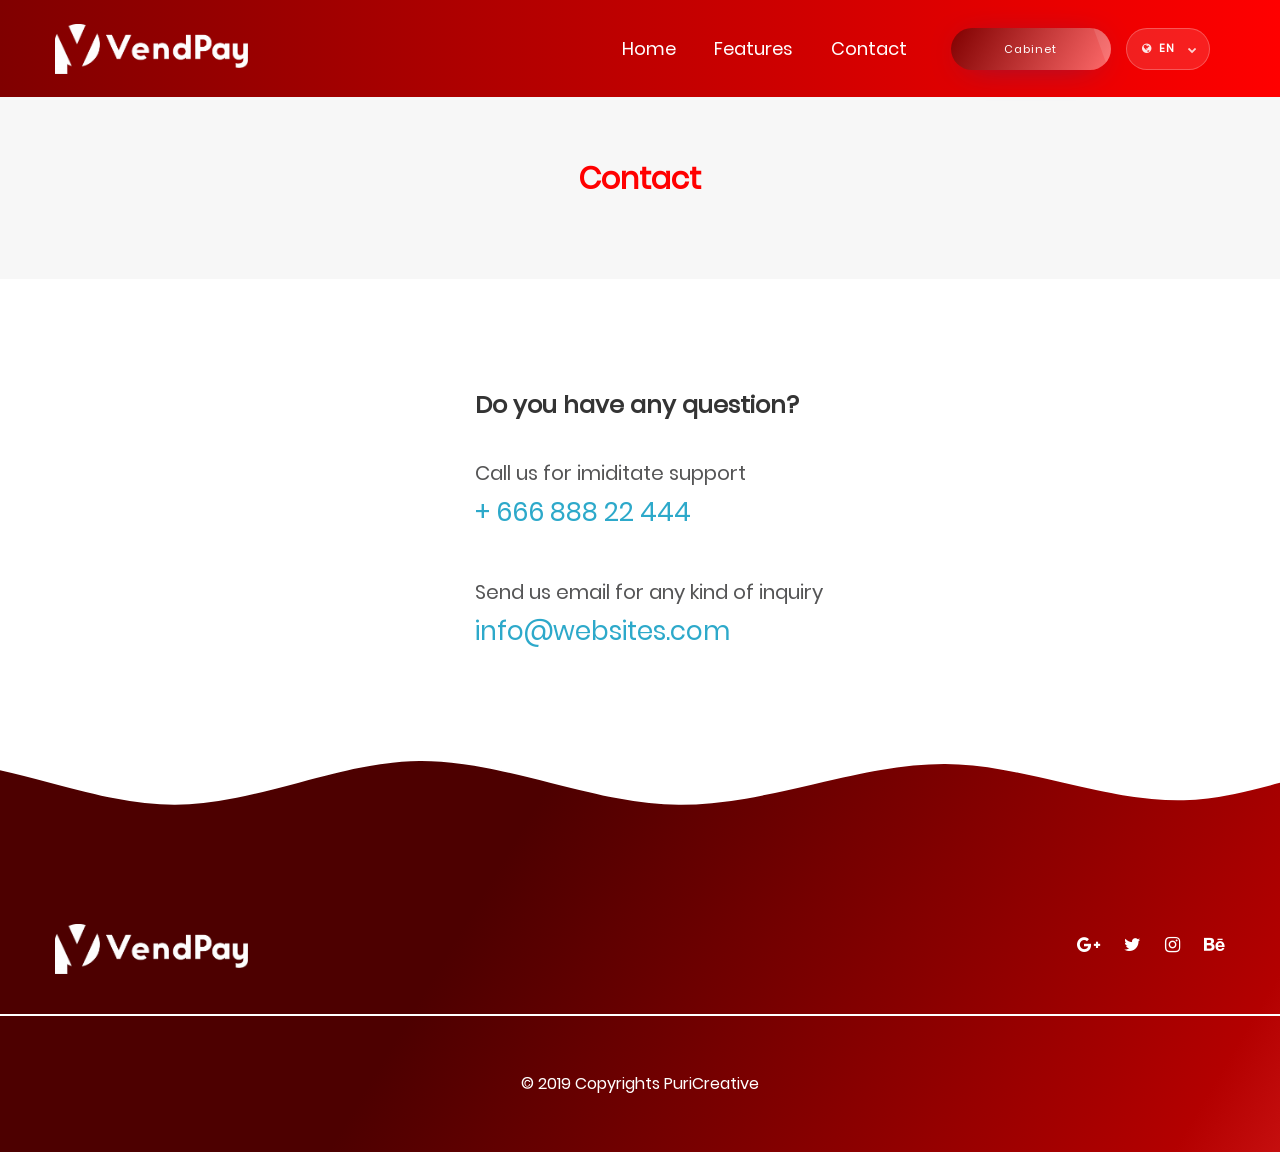
==== commit e6671a83: "hide unececery parts e.g contacts form" ====
--- a/Contact.html
+++ b/Contact.html
@@ -128,8 +128,8 @@
   <!-- Section Contact 1 -->
   <div id="section-contact1">
     <div class="container">
-      <div class="row">
-        <div class="left ez-animate col-12 col-md-7" data-animation="fadeInLeft">
+      <div class="row justify-content-center align-items-center">
+        <!-- <div class="left ez-animate col-12 col-md-7" data-animation="fadeInLeft">
           <form action="#">
             <div class="row">
               <div class="form-group col-sm-12 col-md-12 col-lg-12">
@@ -153,7 +153,7 @@
               </div>
             </div>
           </form>
-        </div>
+        </div> -->
         <div class="right ez-animate col-12 col-md-5" data-animation="fadeInRight">
           <h3 data-translate="have_question">Do you have any question?</h3>
           <ul>
--- a/assets/css/style.css
+++ b/assets/css/style.css
@@ -405,10 +405,13 @@
   margin-bottom: 5px;
 }
 .title1 h2 {
-  font-size: 36px;
+  font-size: 28px;
   color: #343434;
   line-height: 43px;
   margin-bottom: 20px;
+  max-width: 60vw;
+  text-align: center;
+  margin: 20px auto;
 }
 /**
  * 2.6 Backgrounds
@@ -486,7 +489,7 @@
   animation: box4 var(--duration) linear infinite;
 }
 #section-preloader .boxes .box > div {
-  --background: #5c8df6;
+  --background: var(--color-two);
   --top: auto;
   --right: auto;
   --bottom: auto;
@@ -512,12 +515,12 @@
   --left: 0;
 }
 #section-preloader .boxes .box > div:nth-child(2) {
-  --background: #145af2;
+  --background: var(--color-three);
   --right: 0;
   --rotateY: 90deg;
 }
 #section-preloader .boxes .box > div:nth-child(3) {
-  --background: #447cf5;
+  --background: var(--color-one);
   --rotateX: -90deg;
 }
 #section-preloader .boxes .box > div:nth-child(4) {
@@ -630,7 +633,7 @@
 }
 #section-preloader p {
   margin-left: 25px;
-  color: #a4bdf2;
+  color: var(--color-one);
 }
 
 /*=============================
@@ -1361,7 +1364,7 @@
   margin-bottom: 5px;
 }
 #section-features1 .left h2 {
-  font-size: 36px;
+  font-size: 30px;
   color: #343434;
   line-height: 43px;
   margin-bottom: 20px;
@@ -1395,22 +1398,43 @@
 }
 #section-features1 .swiper-container {
   height: 340px;
+  padding: 5px;
 }
 #section-features1 .item {
   /*max-width: 370px;*/
+  height: 100%;
   padding: 25px 29px;
   background: #ffffff;
   border-radius: 20px;
 
-  box-shadow: 10px 22px 55px -40px #bfbfbf;
+  box-shadow: rgba(99, 99, 99, 0.2) 0px 2px 8px 0px;
+}
+
+#section-features1 .icon {
+  width: 81px;
+  height: 81px;
+  border-radius: 20px;
+  background: linear-gradient(
+    to right,
+    color-mix(in srgb, var(--color-one), transparent 20%),
+    color-mix(in srgb, var(--color-two), transparent 20%),
+    color-mix(in srgb, var(--color-three), transparent 20%)
+  );
+  display: flex;
+  align-items: center;
+  justify-content: center;
+  margin-bottom: 30px;
+}
+
+#section-features1 .icon img {
+  width: 54px;
+  height: 54px;
 }
 
 #section-features1 .item:hover {
   cursor: auto;
 }
-#section-features1 .item img {
-  margin-bottom: 30px;
-}
+
 #section-features1 .item h3 {
   font-size: 22px;
   color: #343067;
@@ -1433,18 +1457,18 @@
 .section-features2 .left {
   text-align: center;
 }
-#section-features2 .left .circleicon1,
-.section-features2 .left .circleicon1 {
-  position: absolute;
-  z-index: 9999;
-  top: 40px;
-  right: -95px;
-}
+
 #section-features2 .left .img-container,
 .section-features2 .left .img-container {
   position: relative;
   display: inline-block;
 }
+
+#section-features2 .img-container img,
+.section-features2 .img-container img {
+  border-radius: 30px;
+}
+
 #section-features2 .right h6,
 .section-features2 .right h6 {
   font-size: 14px;
@@ -1653,9 +1677,7 @@
   width: 79px;
   /*transition: all 0.2s ease-in-out;*/
 }
-#section-testimonial1 .owl-item.center > div p {
-  color: var(--color-three);
-}
+
 #section-testimonial1 .owl-item {
   border-radius: 20px;
 }
@@ -1816,7 +1838,7 @@
   background: #ffffff;
 }
 #section-download1 h1 {
-  font-size: 56px;
+  font-size: 32px;
   color: #343434;
   line-height: 45px;
   margin-bottom: 35px;
@@ -1858,6 +1880,8 @@
 }
 #section-features3 .item img {
   margin-bottom: 37px;
+  width: 102px;
+  height: 102px;
 }
 #section-features3 .item h4 {
   font-size: 20px;
@@ -2021,7 +2045,7 @@
   padding: 55px 0;
 }
 #section-footer .footer-copyright p {
-  font-size: 14px;
+  font-size: 16px;
   color: #ffffff;
   margin-bottom: 0;
 }
@@ -2633,6 +2657,4 @@
   .logo {
     height: 30px;
   }
-
-  
-}
+}
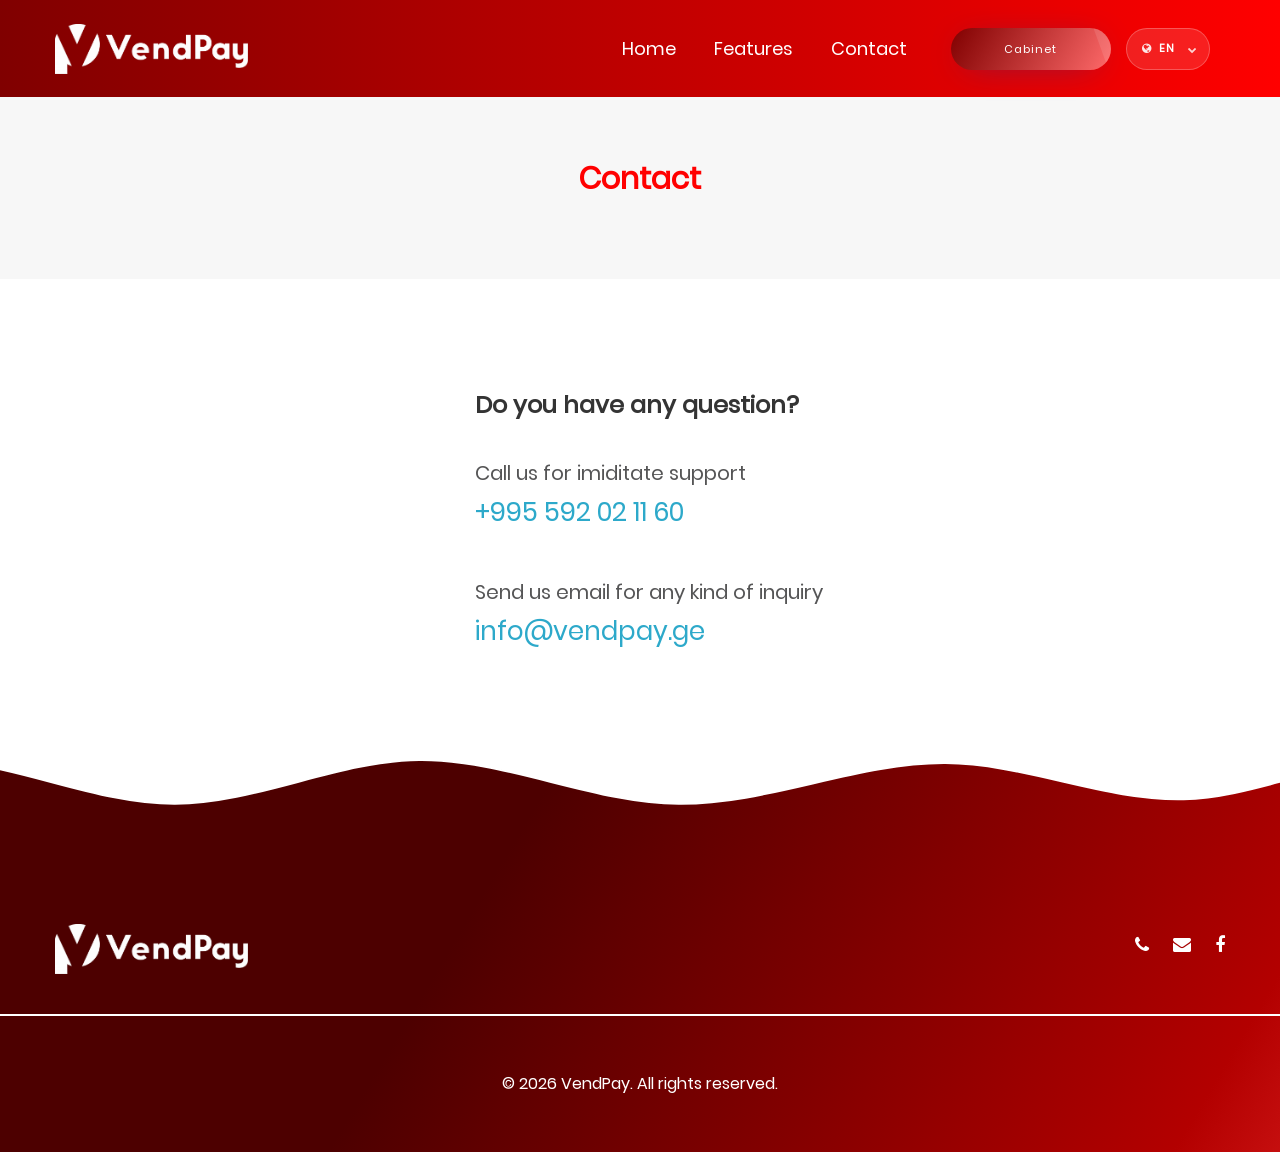
==== commit 75606943: "add contact links" ====
--- a/Contact.html
+++ b/Contact.html
@@ -158,13 +158,13 @@
           <h3 data-translate="have_question">Do you have any question?</h3>
           <ul>
             <li data-translate="call_us">Call us for imiditate support</li>
-            <li><a href="tel:666-888-22-444">+ 666 888 22 444</a></li>
+            <li><a href="tel:+995592021160">+995 592 02 11 60</a></li>
           </ul>
           <ul>
             <li data-translate="send_email">
               Send us email for any kind of inquiry
             </li>
-            <li><a href="mailto:info@websites.com">info@websites.com</a></li>
+            <li><a href="mailto:info@vendpay.ge">info@vendpay.ge</a></li>
           </ul>
         </div>
       </div>
@@ -181,10 +181,9 @@
           </div>
           <div class="right col-md-6">
             <div class="social-links">
-              <a href="#"><i class="fa fa-google-plus fa-lg"></i></a>
-              <a href="#"><i class="fa fa-twitter fa-lg"></i></a>
-              <a href="#"><i class="fa fa-instagram fa-lg"></i></a>
-              <a href="#"><i class="fa fa-behance fa-lg"></i></a>
+              <a href="tel:+995592021160"><i class="fa fa-phone fa-lg"></i></a>
+              <a href="mailto:info@vendpay.ge"><i class="fa fa-envelope fa-lg"></i></a>
+              <a href="https://www.facebook.com/Vendpay.ge" target="_blank"><i class="fa fa-facebook fa-lg"></i></a>
             </div>
           </div>
         </div>
@@ -192,10 +191,7 @@
     </div>
     <div class="footer-copyright container-fluid">
       <div class="col-12">
-        <p>
-          © 2019 Copyrights
-          <a href="https://themeforest.net/user/puricreative/portfolio">PuriCreative</a>
-        </p>
+        <p data-translate="copyright">© 2025 VendPay. All rights reserved.</p>
       </div>
     </div>
   </div>
--- a/assets/css/style.css
+++ b/assets/css/style.css
@@ -1827,6 +1827,30 @@
   right: -110px;
   -webkit-transition: all 0.2s ease-in-out;
   transition: all 0.2s ease-in-out;
+}
+
+.contact-info-card {
+  text-align: center;
+  padding: 40px 20px;
+}
+.contact-info-card i {
+  margin-bottom: 15px;
+  display: block;
+}
+.contact-info-card h6 {
+  font-size: 14px;
+  color: #555556;
+  margin-bottom: 10px;
+  letter-spacing: 1px;
+}
+.contact-info-card a {
+  font-size: 18px;
+  font-weight: 600;
+  color: #333;
+  text-decoration: none;
+}
+.contact-info-card a:hover {
+  text-decoration: underline;
 }
 
 /*=============================
